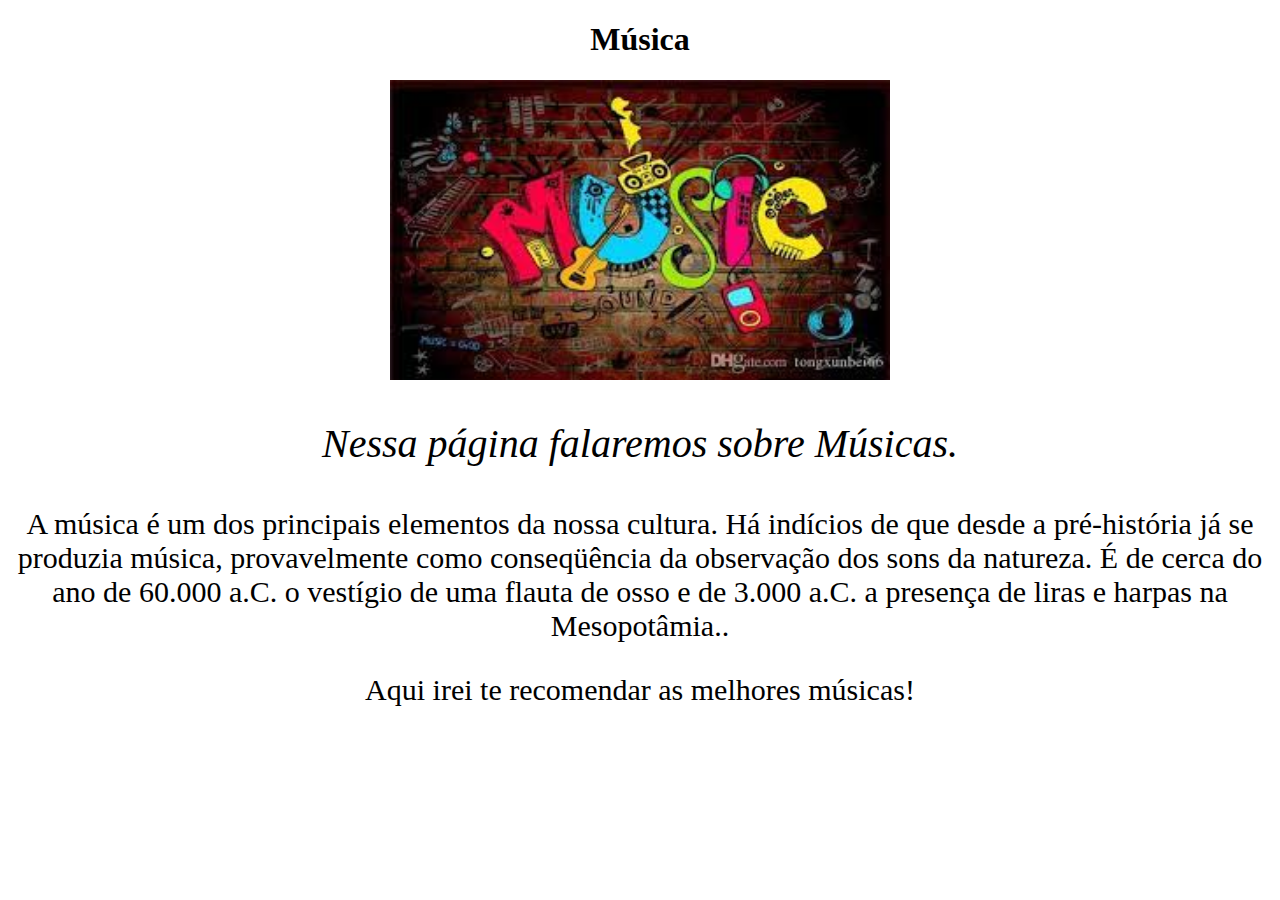
==== index.html @ ea877ac0 "Add files via upload" ====
<!DOCTYPE html>
<html lang="pt-br">
     <head>
          <meta charset="utf-8">
          <title>Música</title>
          <link rel="stylesheet" type="text/css" href="style.css">
     </head>
     <body>
          <h1 style="text-align:  center" > Música </h1>
          <div class="imagem">
          <img src="images musica.jfif">
          </div>
          
          
          <p style="font-size: 40px; text-align:  center"> <em>Nessa página falaremos sobre Músicas.</em> </P>

          <p style="font-size: 30px; text-align:  center"> A música é um dos principais elementos da nossa cultura. Há indícios de que desde a pré-história
               já se produzia música, provavelmente como conseqüência da observação dos sons da natureza. É de cerca do ano de 60.000 a.C. o vestígio de uma
               flauta de osso e de 3.000 a.C. a presença de liras e harpas na Mesopotâmia..</P>

          <p style="font-size:30px; text-align:center"> Aqui irei te recomendar as melhores músicas! </p>

    
     </body>
     

     
<html>
---- style.css ----
.imagem {
  width: 500px;
  height: 300px;
  margin: auto;
}

.imagem img {
  width: 500px;
  height: 300px;
}
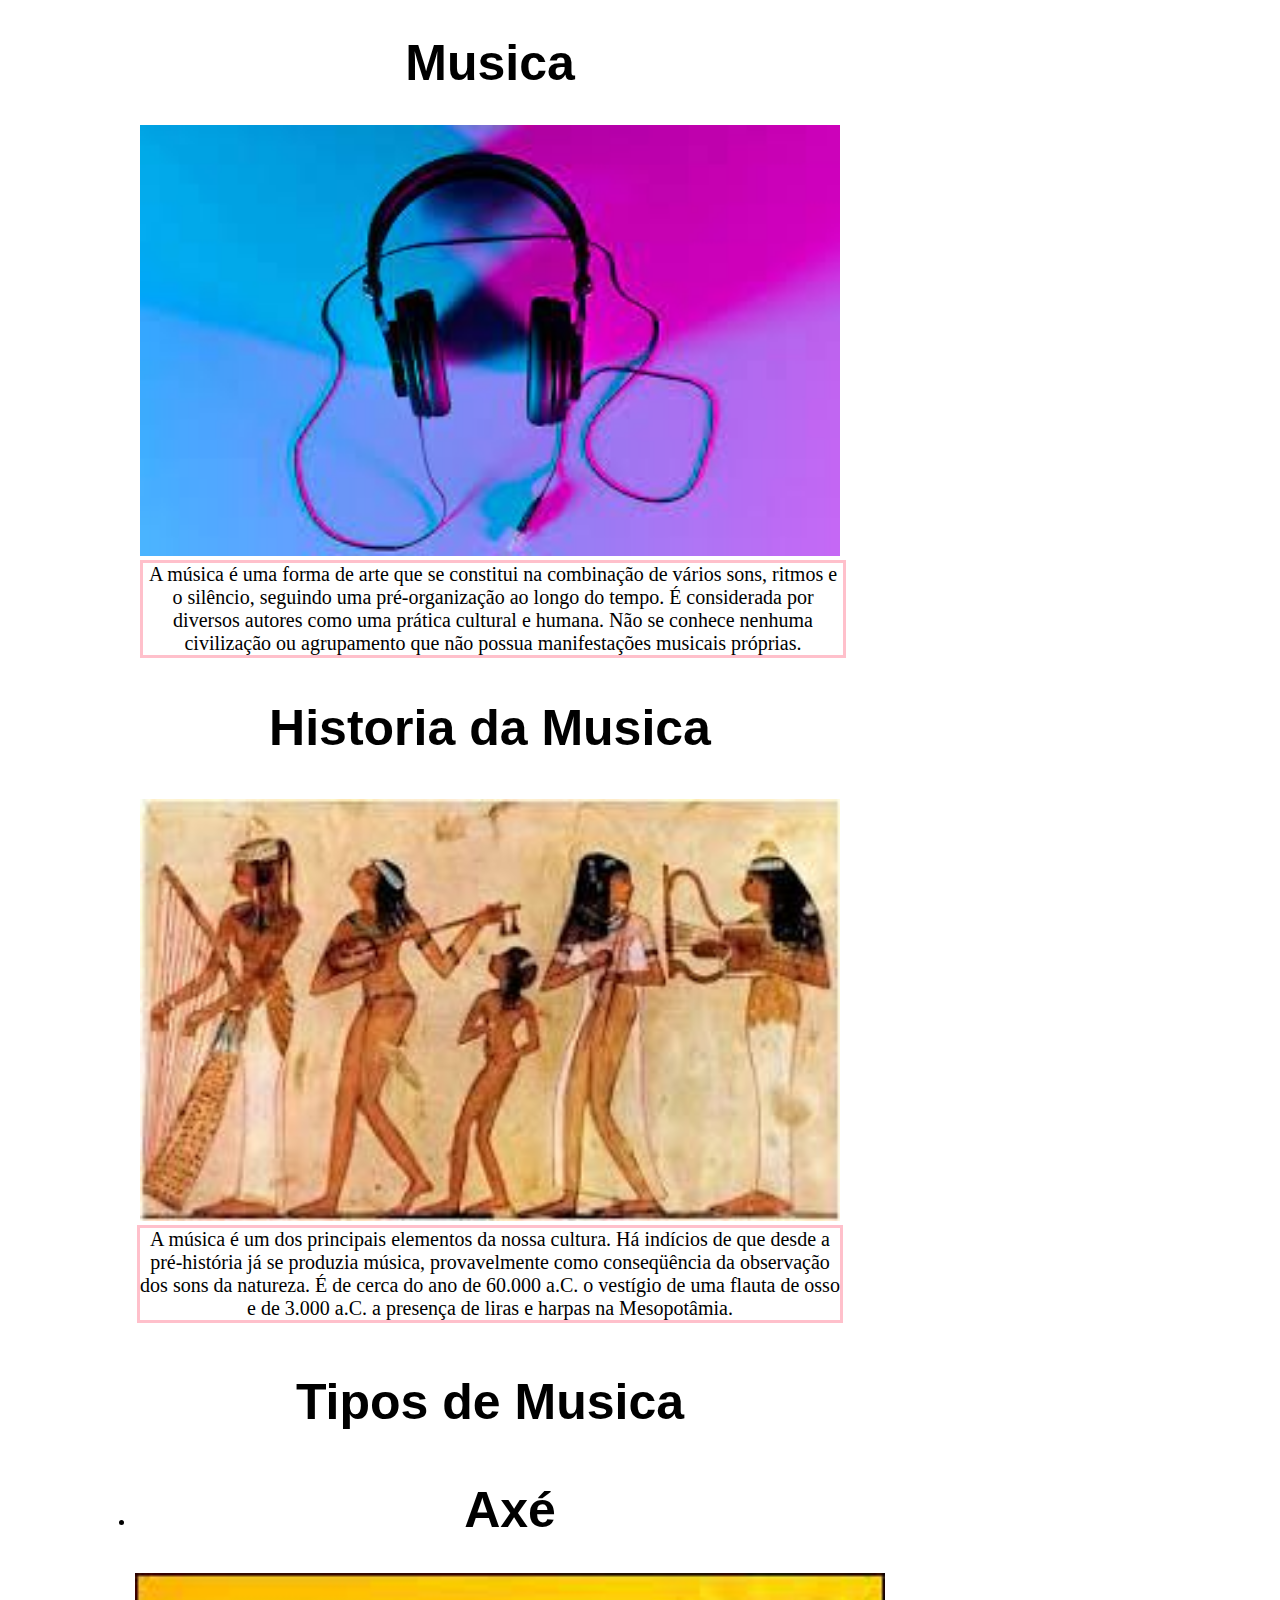
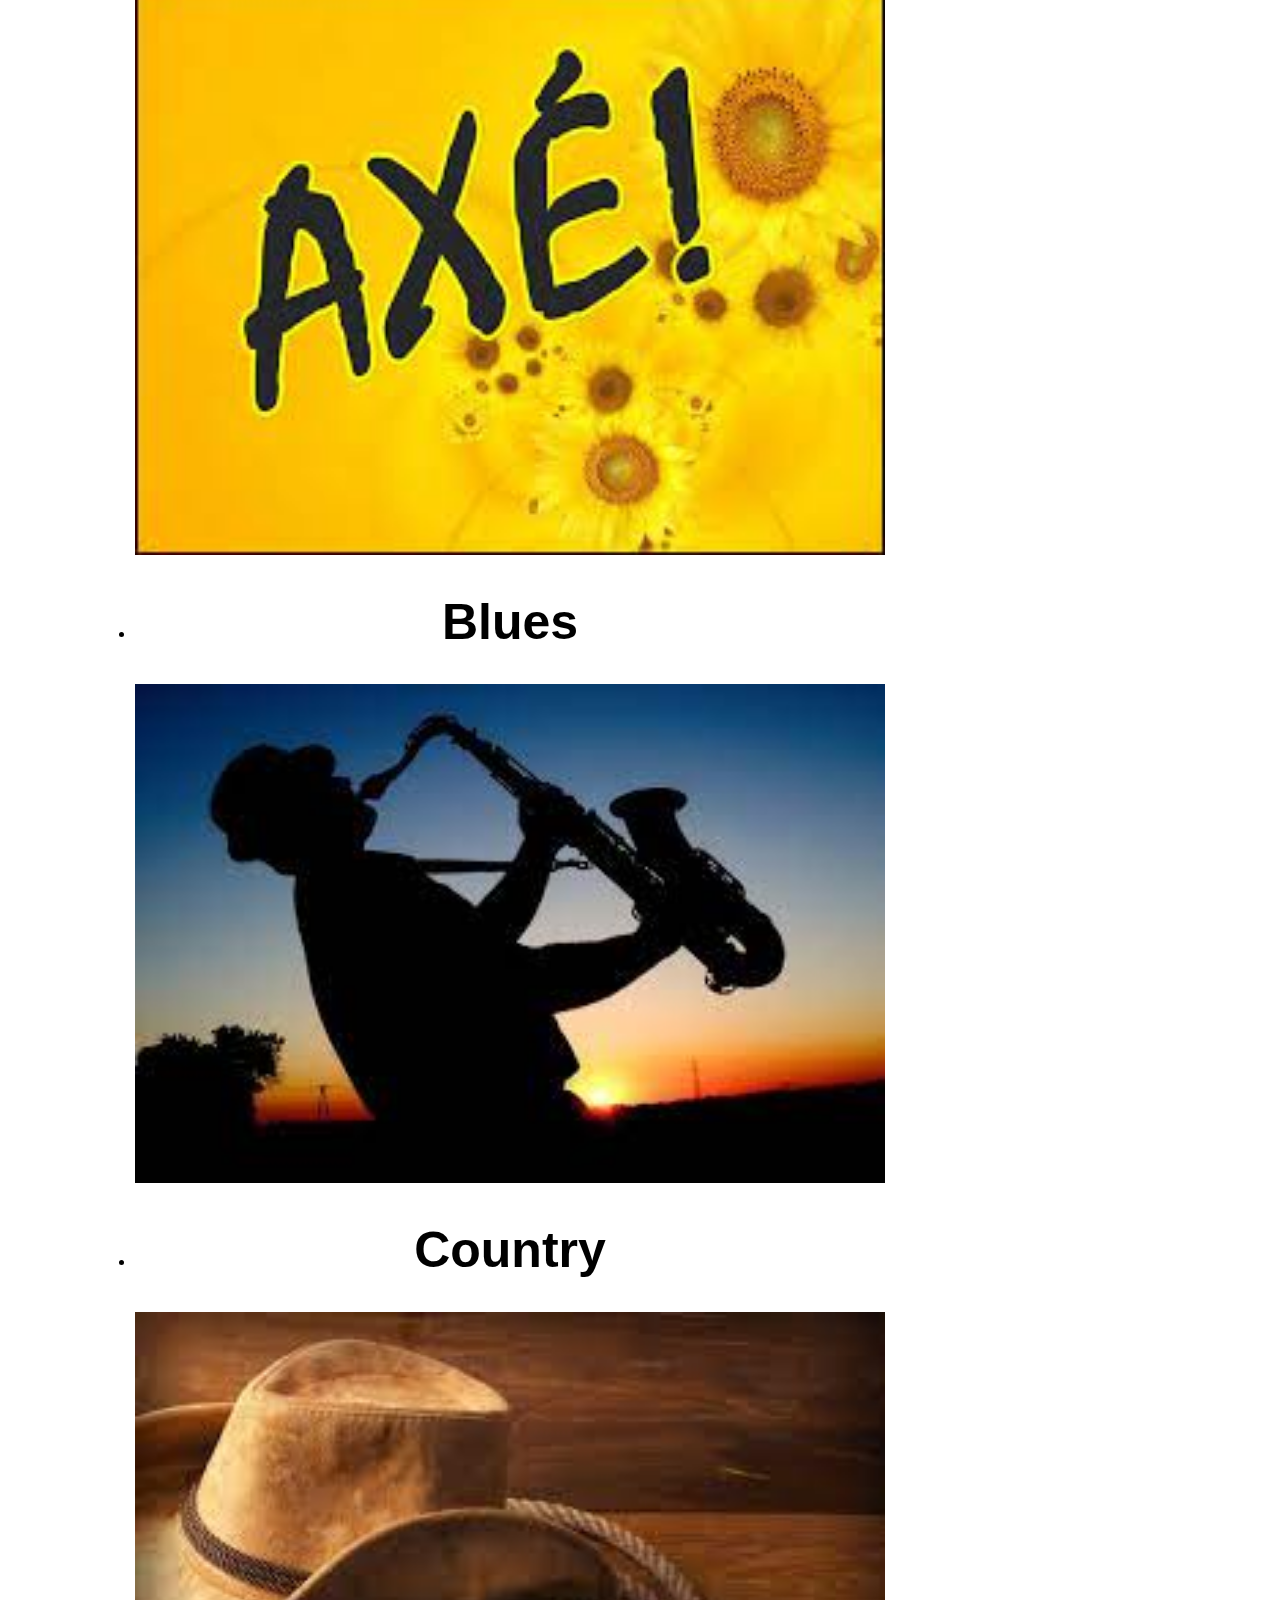
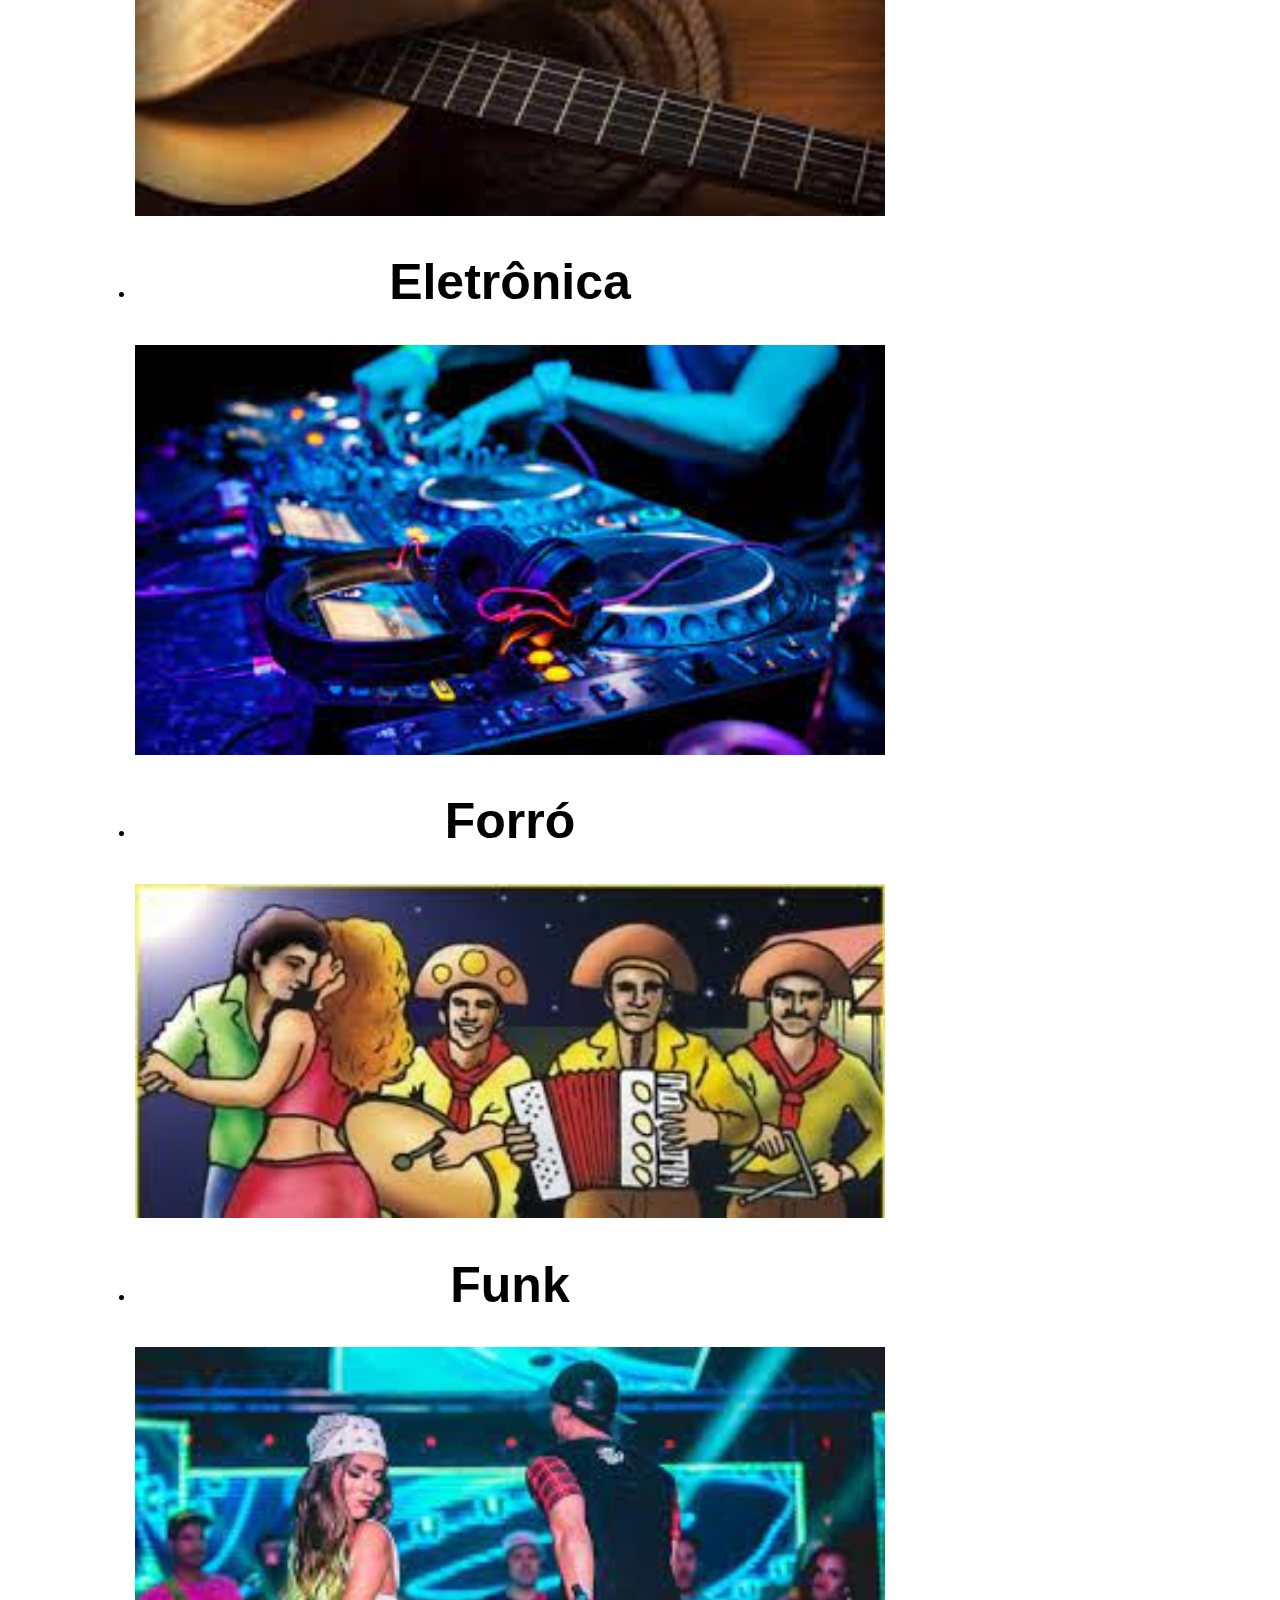
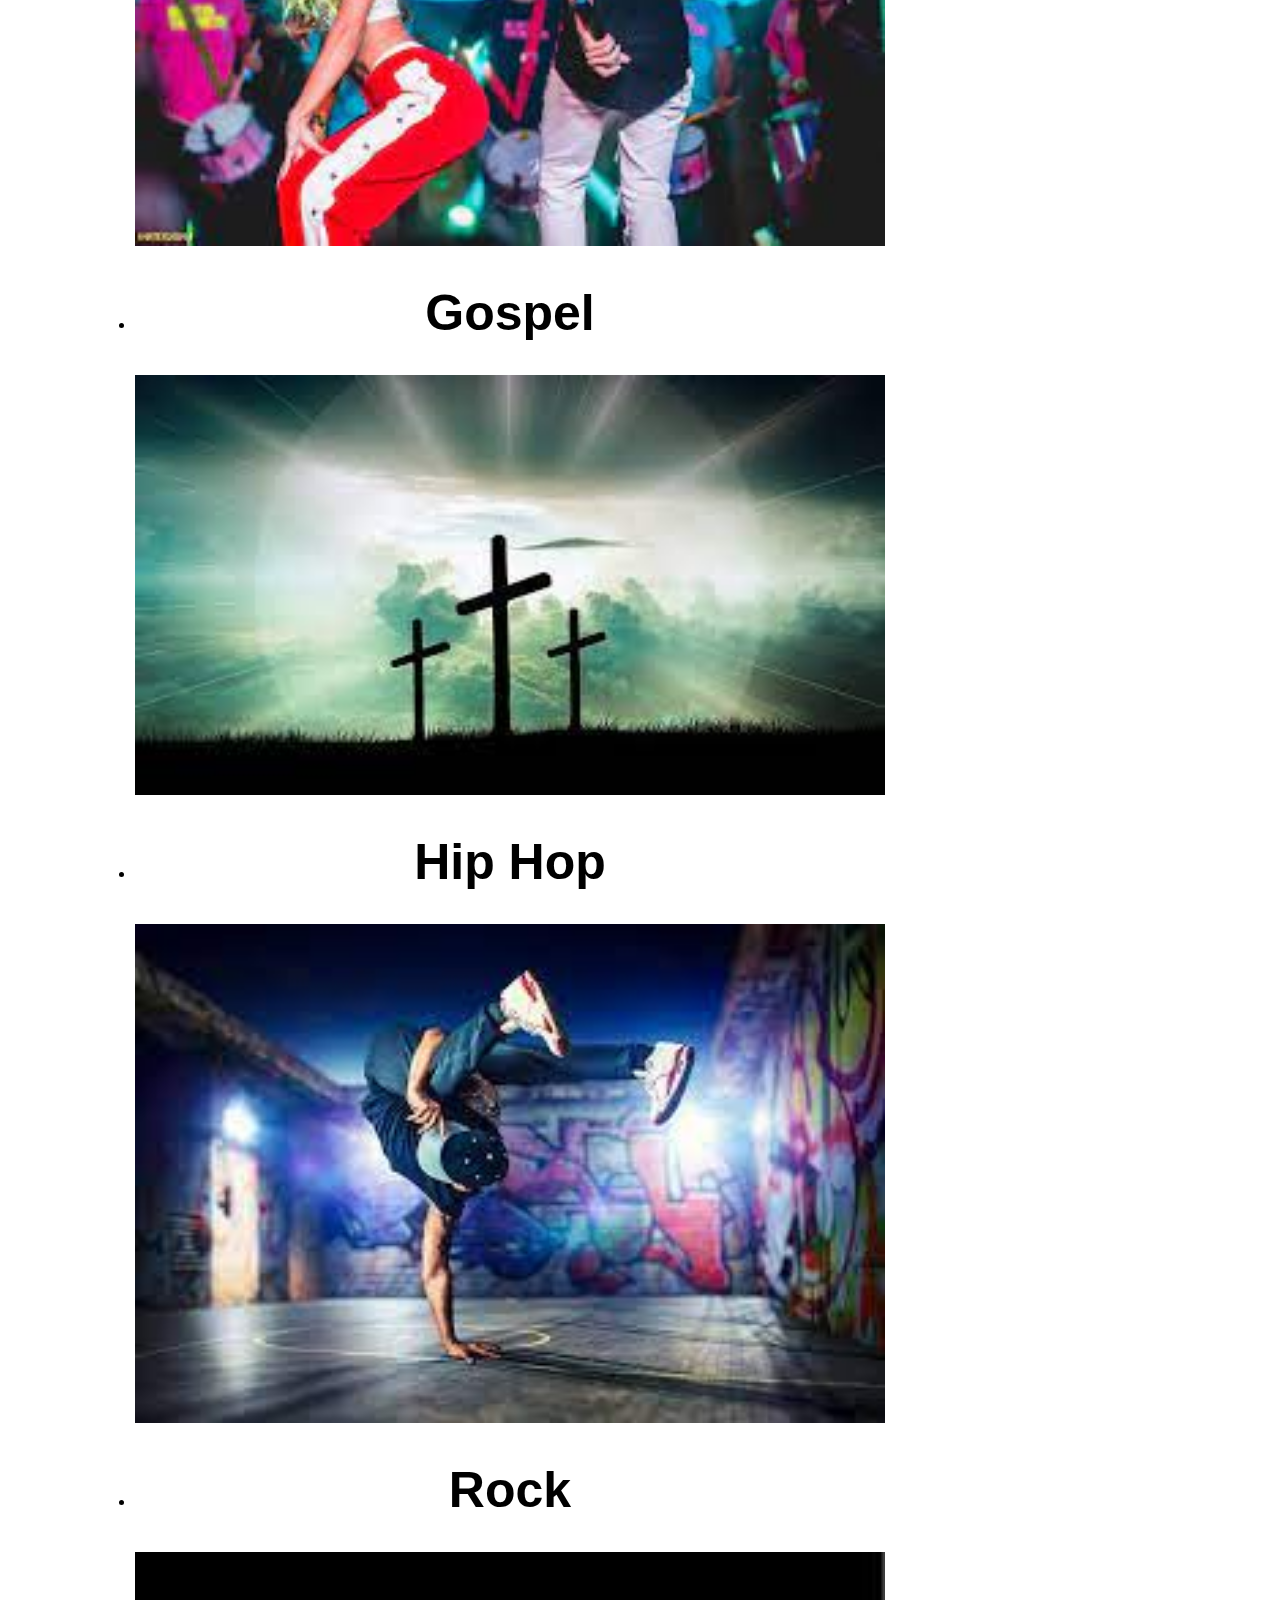
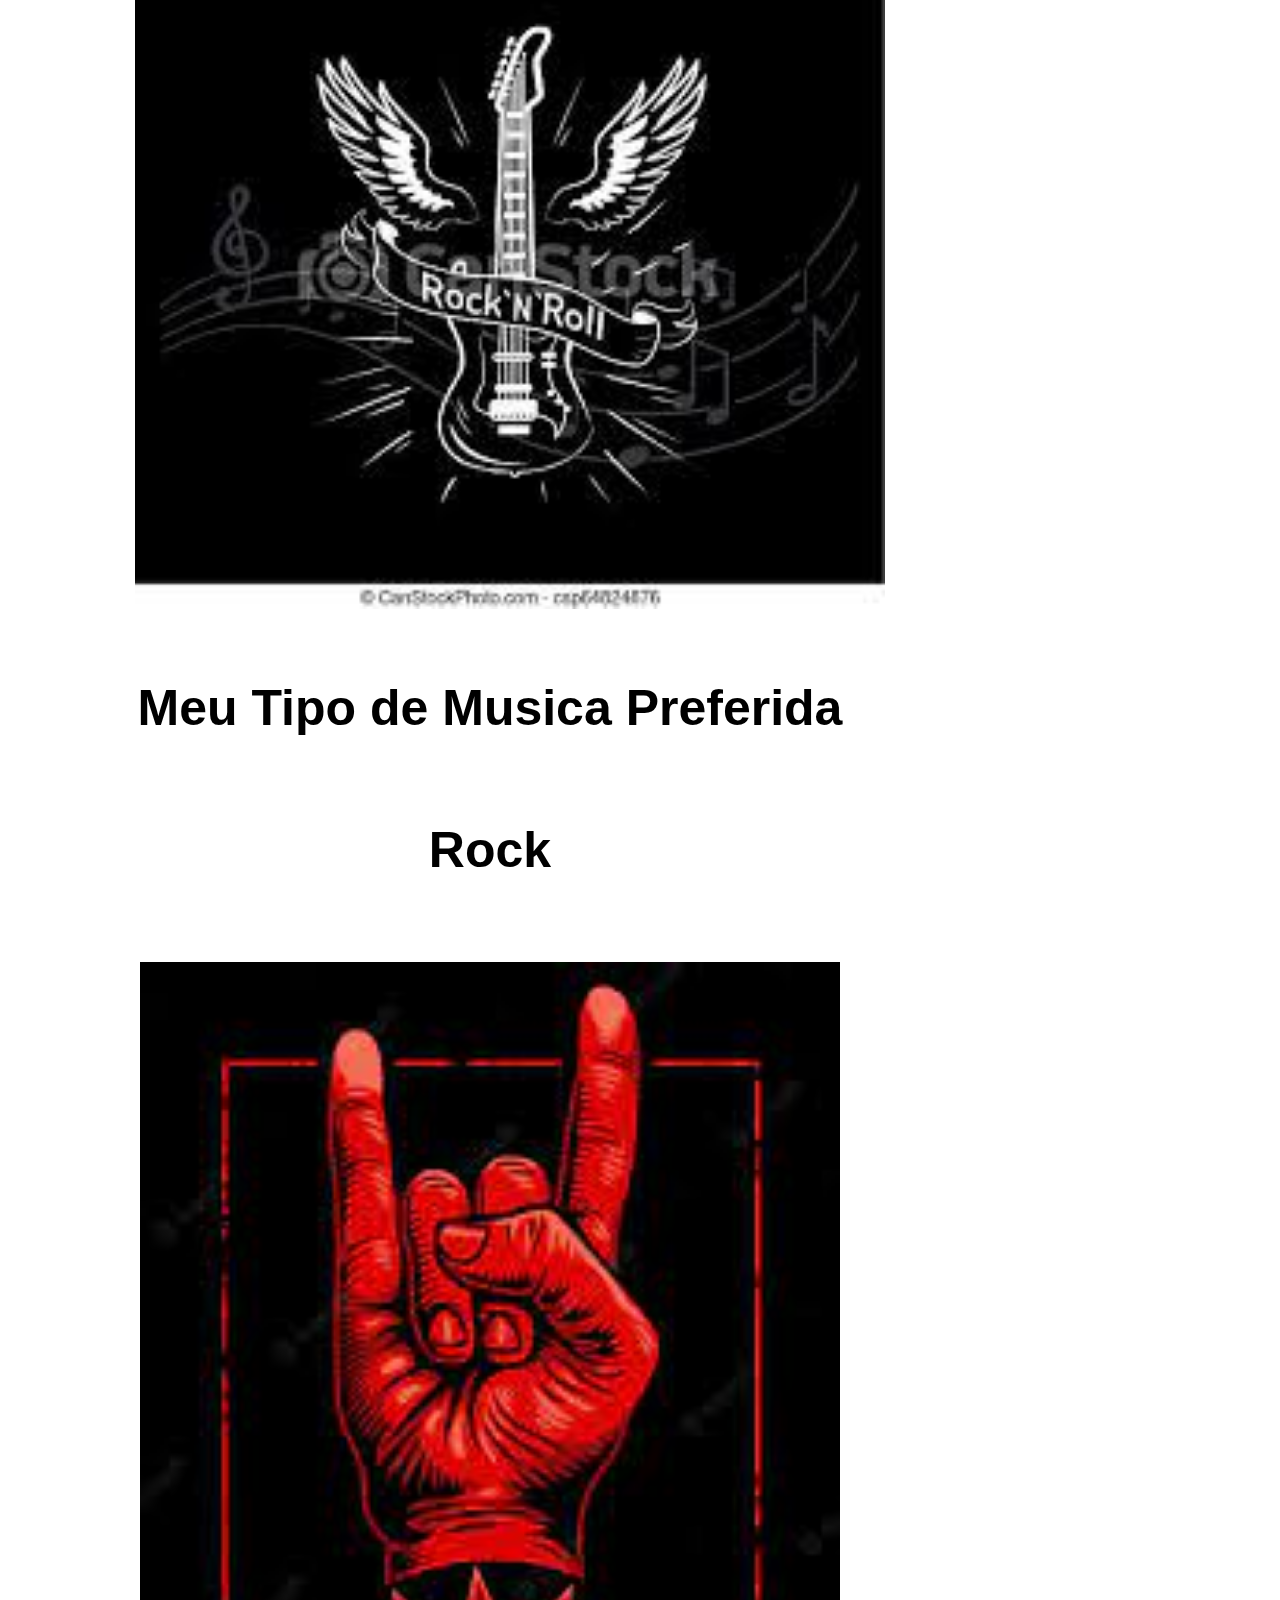
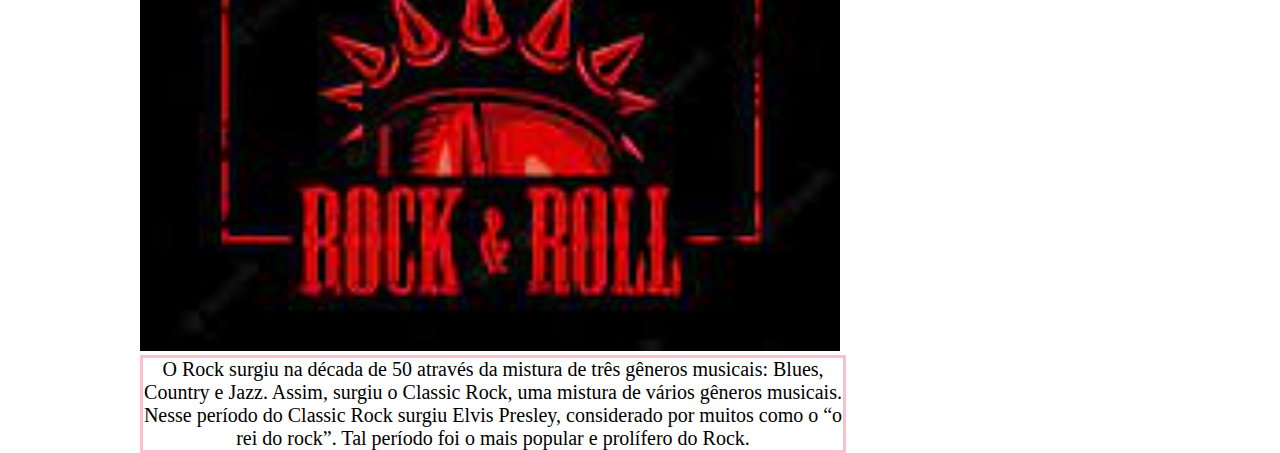
==== commit 05f7bde5: "Add files via upload" ====
--- a/index.html
+++ b/index.html
@@ -1,28 +1,65 @@
 <!DOCTYPE html>
 <html lang="pt-br">
-     <head>
-          <meta charset="utf-8">
-          <title>Música</title>
-          <link rel="stylesheet" type="text/css" href="style.css">
-     </head>
-     <body>
-          <h1 style="text-align:  center" > Música </h1>
-          <div class="imagem">
-          <img src="images musica.jfif">
-          </div>
-          
-          
-          <p style="font-size: 40px; text-align:  center"> <em>Nessa página falaremos sobre Músicas.</em> </P>
-
-          <p style="font-size: 30px; text-align:  center"> A música é um dos principais elementos da nossa cultura. Há indícios de que desde a pré-história
-               já se produzia música, provavelmente como conseqüência da observação dos sons da natureza. É de cerca do ano de 60.000 a.C. o vestígio de uma
-               flauta de osso e de 3.000 a.C. a presença de liras e harpas na Mesopotâmia..</P>
-
-          <p style="font-size:30px; text-align:center"> Aqui irei te recomendar as melhores músicas! </p>
-
-    
-     </body>
-     
-
-     
-<html>
+<head>
+    <meta charset="UTF-8">
+    <link rel="stylesheet" href="style.css">
+    <title>Musica</title>
+</head>
+<body>
+    <h1>Musica</h1>
+    <div class="imagem">
+    <img class="inicio" src="download.jpeg">
+    <p>A música é uma forma de arte que se constitui na combinação de vários sons, ritmos e o silêncio, seguindo uma pré-organização ao longo do tempo. É considerada por diversos autores como uma prática cultural e humana. Não se conhece nenhuma civilização ou agrupamento que não possua manifestações musicais próprias.</p>
+    </div>     
+    <h2>Historia da Musica</h2>
+    <div class="imagem">
+    <img class="inicio" src="historia.jpeg" alt="">
+    </div>
+    <p>A música é um dos principais elementos da nossa cultura. Há indícios de que desde a pré-história já se produzia música, provavelmente como conseqüência da observação dos sons da natureza. É de cerca do ano de 60.000 a.C. o vestígio de uma flauta de osso e de 3.000 a.C. a presença de liras e harpas na Mesopotâmia.</p>
+    <h3>Tipos de Musica</h3>
+        <ul class="menu">
+            <li>
+                <h1>Axé</h1>
+                <img src="axé.jpeg" alt="">
+            </li>
+            <li>
+                <h1>Blues</h1>
+                <img src="blues.jpeg" alt="">
+            </li>
+            <li>
+                <h1>Country</h1>
+                <img src="country.jpeg" alt="">
+            </li>
+            <li>
+                <h1>Eletrônica</h1>
+                <img src="eletronica.jpeg" alt="">
+            </li>
+            <li>
+                <h1>Forró</h1>
+                <img src="forró.jpeg" alt="">
+            </li>
+            <li>
+                <h1>Funk</h1>
+                <img src="funk.jpeg" alt="">
+            </li>
+            <li>
+                <h1>Gospel</h1>
+                <img src="gospel.jpeg" alt="">
+            </li>
+            <li>
+                <h1>Hip Hop</h1>
+                <img src="hiphop.jpeg" alt="">
+            </li>
+            <li>
+                <h1>Rock</h1>
+                <img src="rock3.jpeg" alt="">
+            </li>
+        </ul>
+    <h4>Meu Tipo de Musica Preferida</h4>
+    <h5>Rock</h5>
+    <div class="fim">
+    <img src="rock.jpeg" alt="">
+    <p>O Rock surgiu na década de 50 através da mistura de três gêneros musicais: Blues, Country e Jazz. Assim, surgiu o Classic Rock, uma mistura de vários gêneros musicais. Nesse período do Classic Rock surgiu Elvis Presley, considerado por muitos como o “o rei do rock”. Tal período foi o mais popular e prolífero do Rock.</p>
+    </div>
+</body>
+</html>--- a/style.css
+++ b/style.css
@@ -1,10 +1,81 @@
-.imagem {
-  width: 500px;
-  height: 300px;
-  margin: auto;
+html {
+    width: 980px;
 }
 
-.imagem img {
-  width: 500px;
-  height: 300px;
+body {
+    width: 800px;
+    margin: auto;
 }
+
+
+h1 {
+    text-align: center;
+    font-size: 50px;
+    font-family: Arial, Helvetica, sans-serif;
+}
+
+.imagem {
+    width: 700px;
+    margin: auto;
+}
+
+.inicio {
+    width: 700px;
+}
+
+p {
+    width: 700px;
+    margin: auto;
+    font-size: 20px;
+    text-align: center;
+    border: 3px solid pink;
+}
+
+h2 {
+    text-align: center;
+    font-size: 50px;
+    font-family: Arial, Helvetica, sans-serif;
+}
+
+h3 {
+    text-align: center;
+    font-size: 50px;
+    font-family: Arial, Helvetica, sans-serif;
+}
+
+.menu {
+    width: 750px;
+    margin: auto;
+}
+
+.menu li h1 {
+    font-size: 50px;
+    
+}
+
+ul li img {
+    width: 750px;
+    margin: auto;
+}
+
+h4 {
+    text-align: center;
+    font-size: 50px;
+    font-family: Arial, Helvetica, sans-serif;
+}
+ 
+h5 {
+    text-align: center;
+    font-size: 50px;
+    font-family: Arial, Helvetica, sans-serif;
+}
+
+.fim {
+    width: 700px;
+    margin: auto;
+
+}
+
+img {
+    width: 700px ;
+}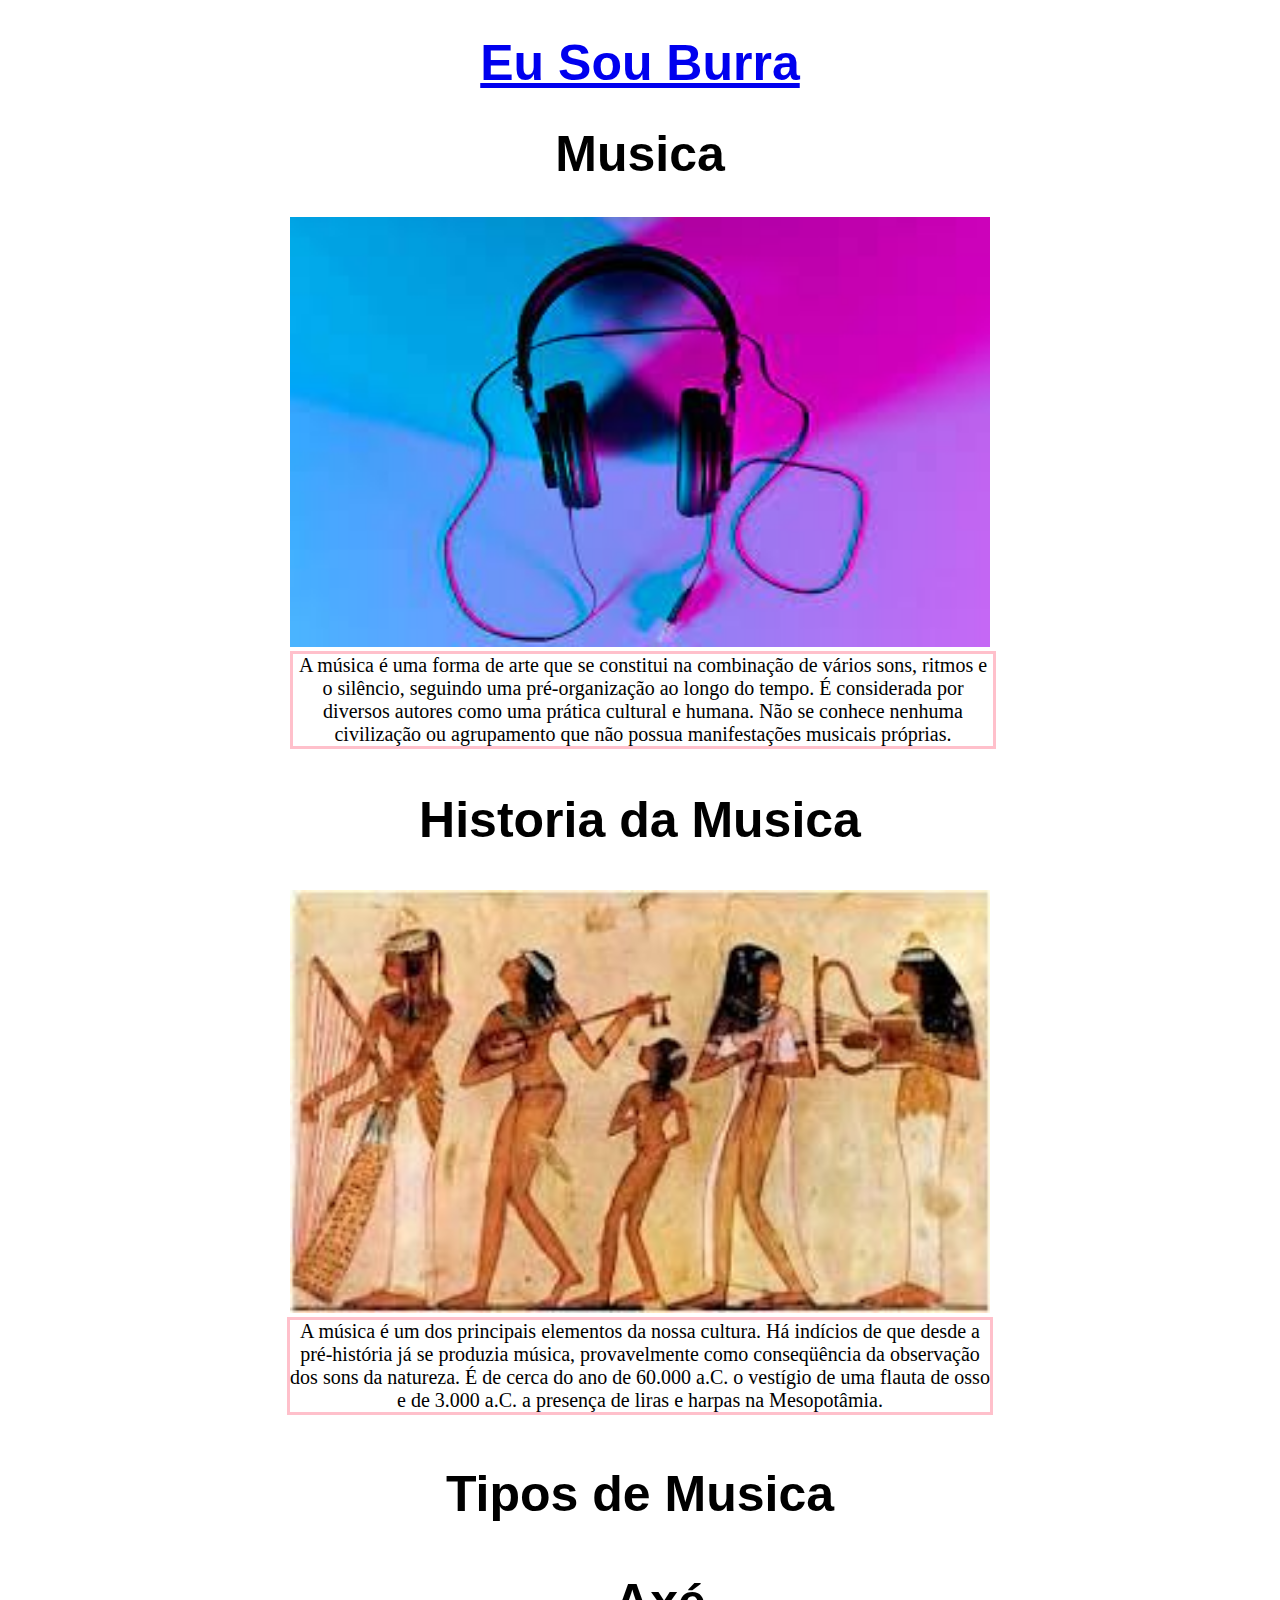
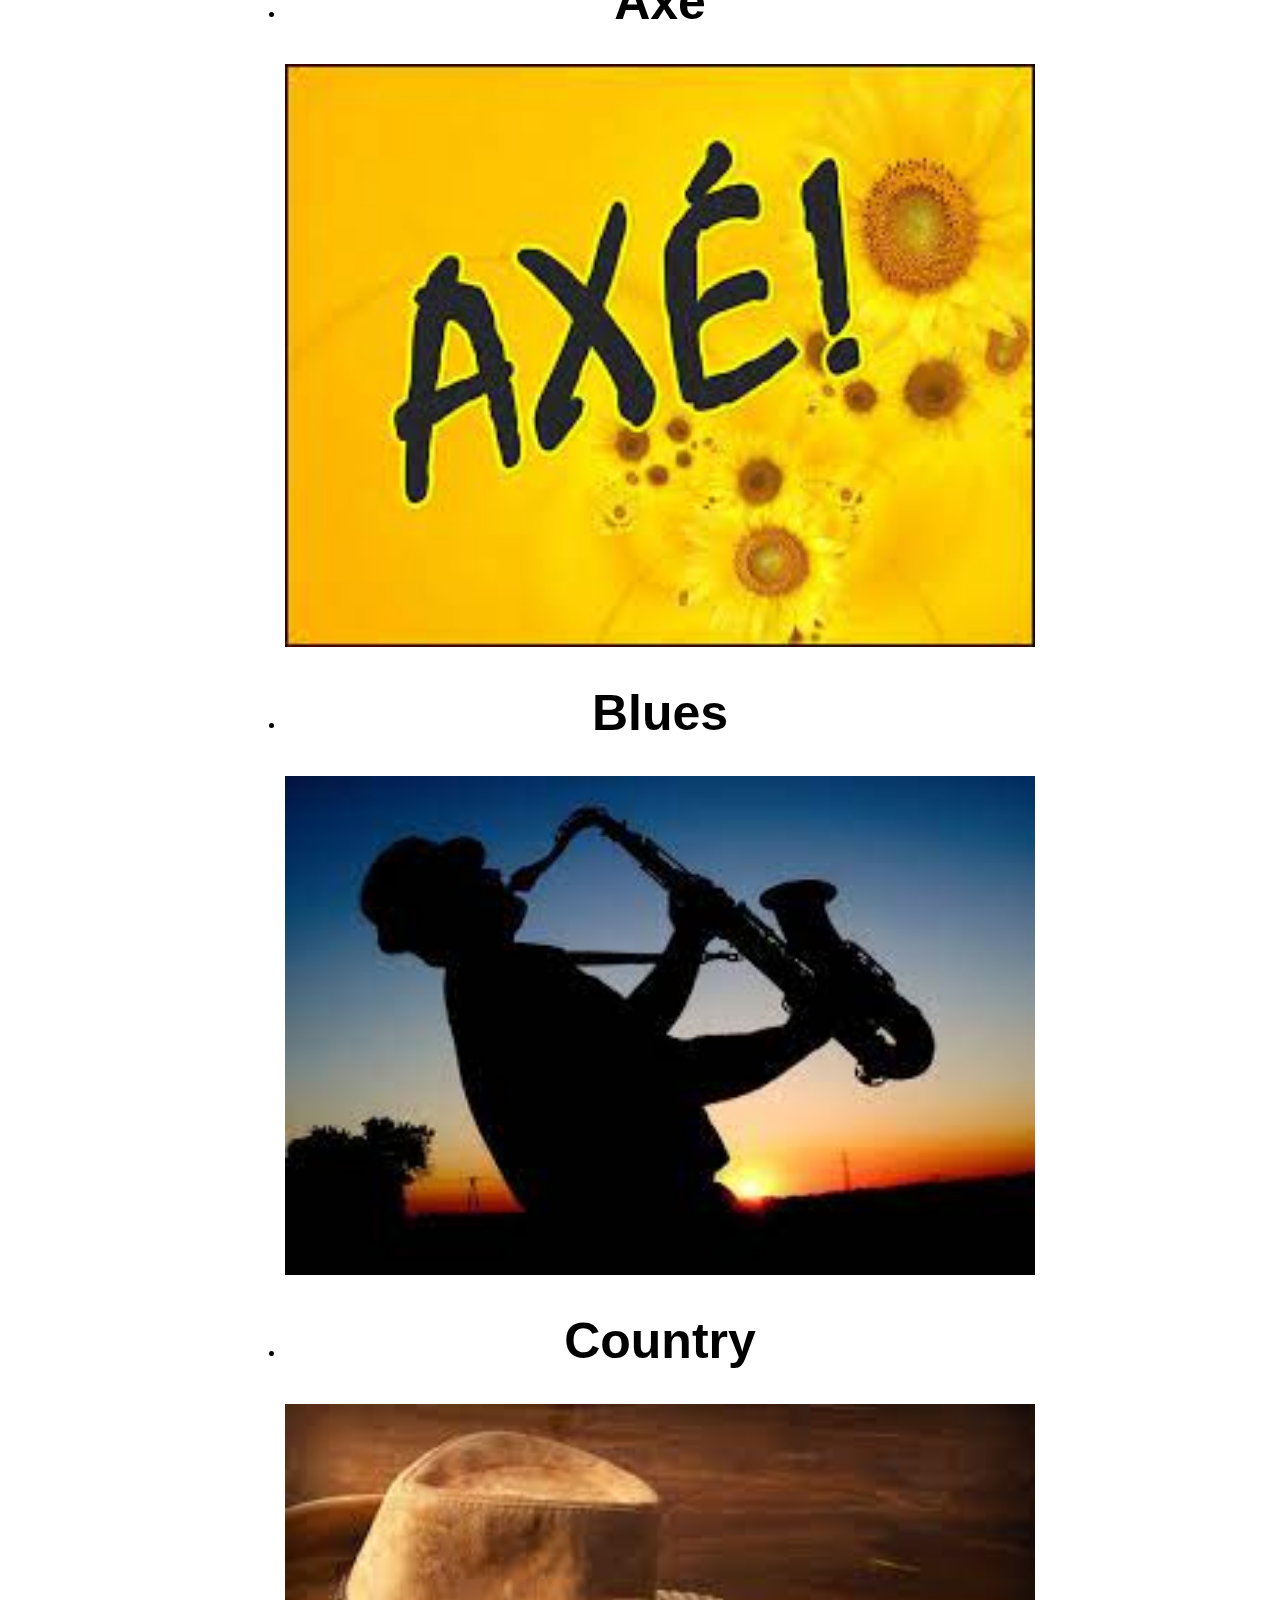
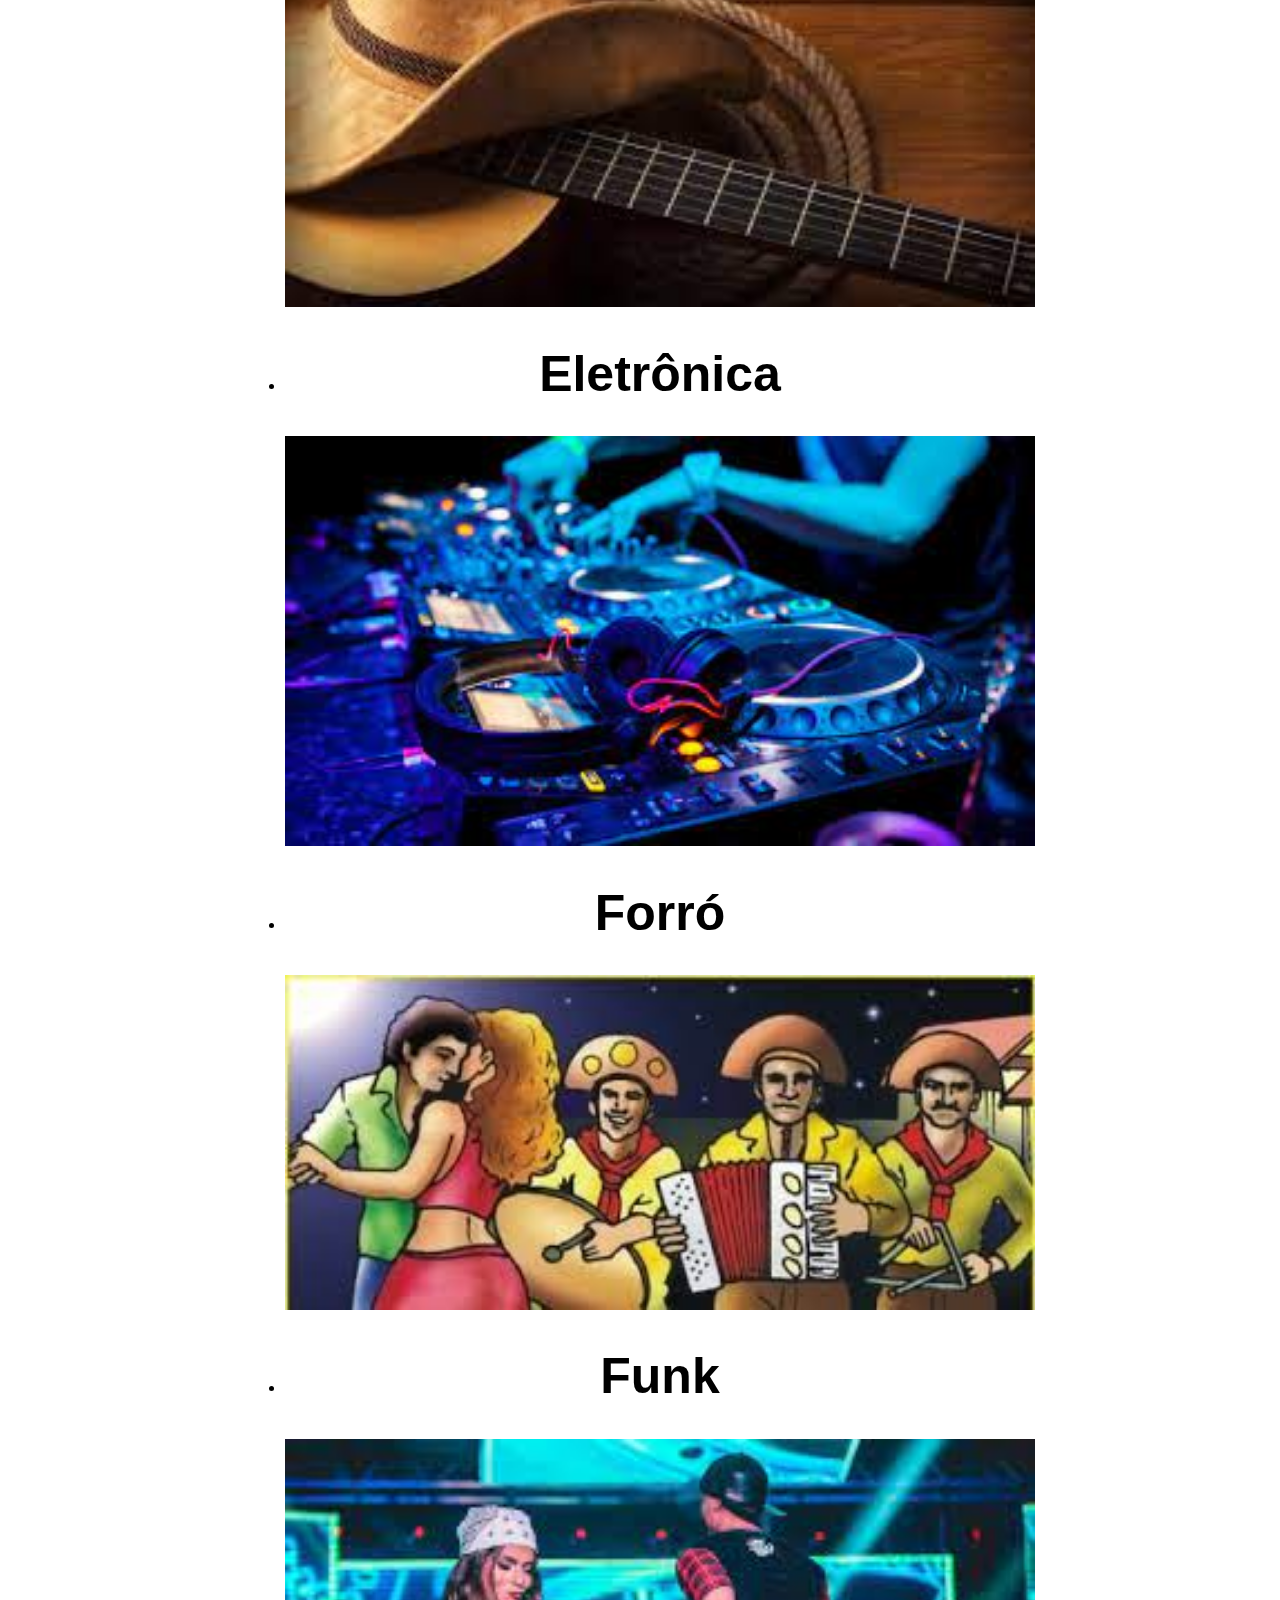
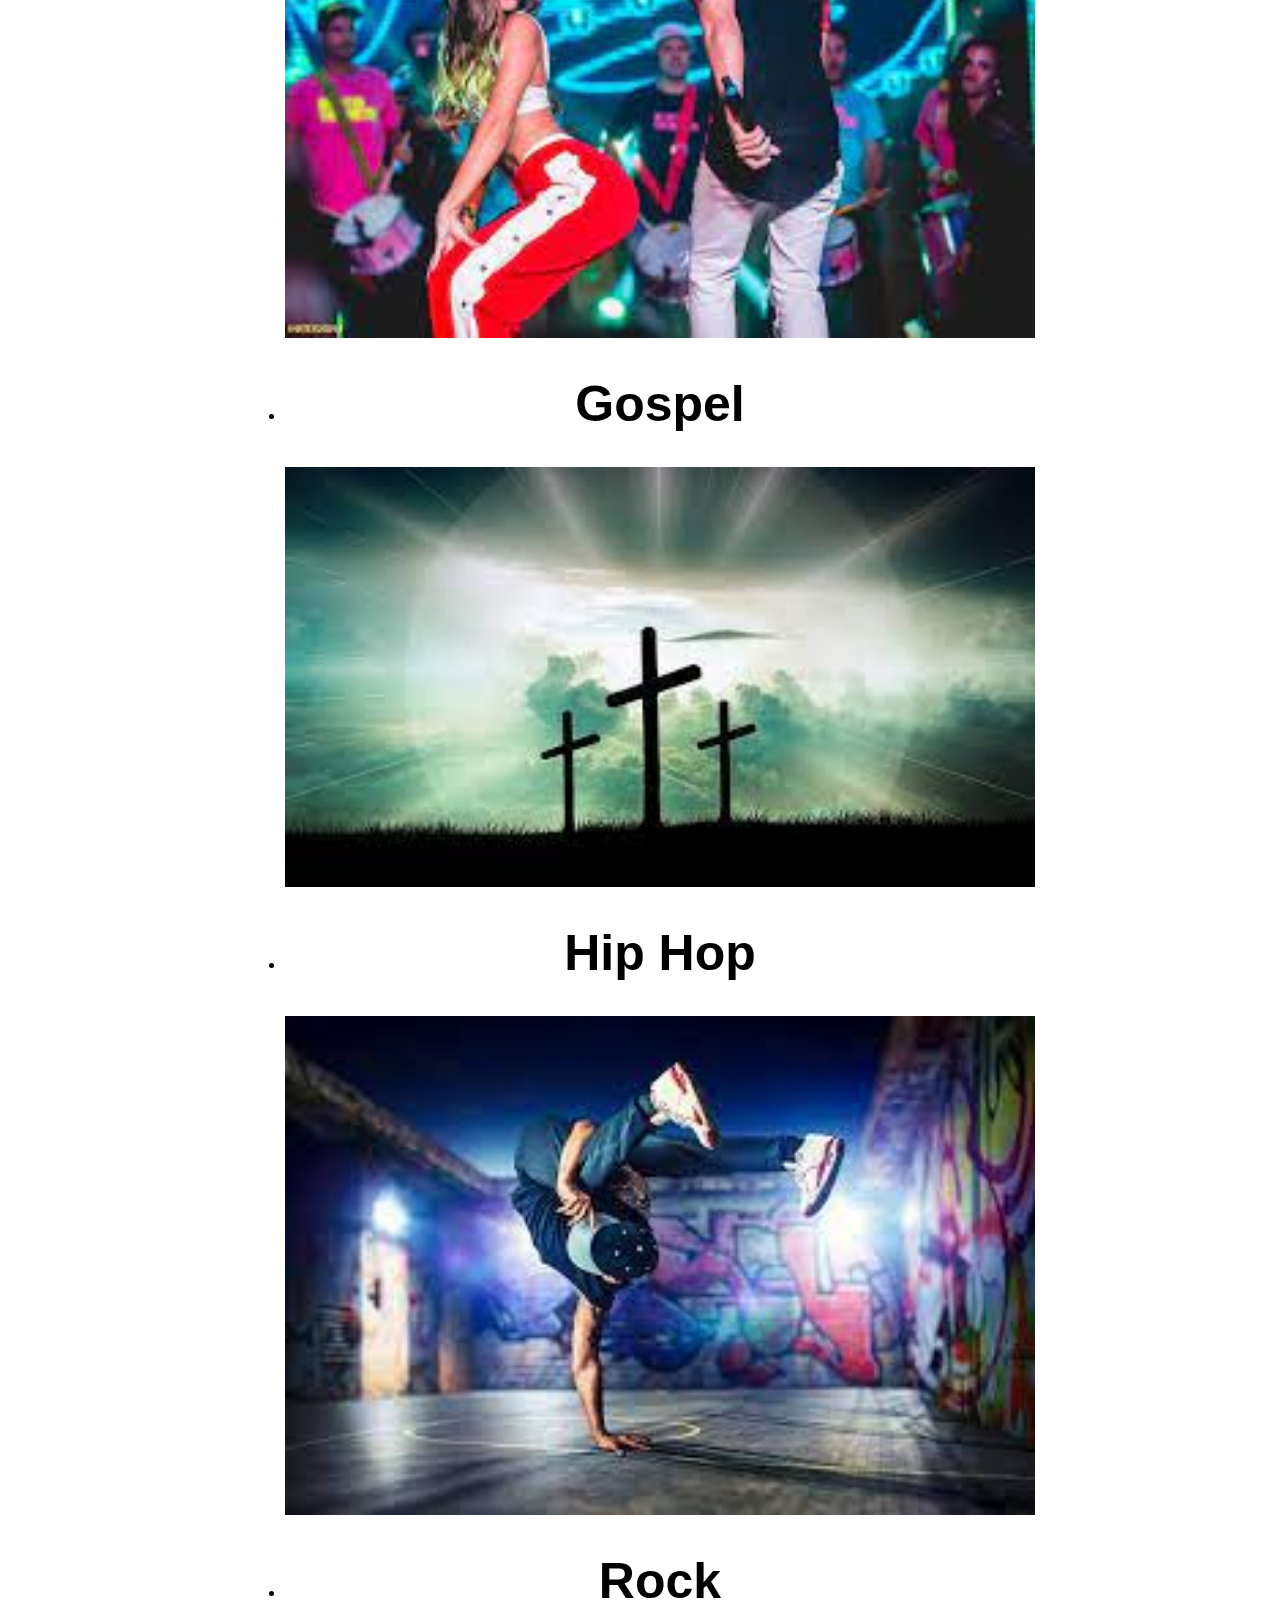
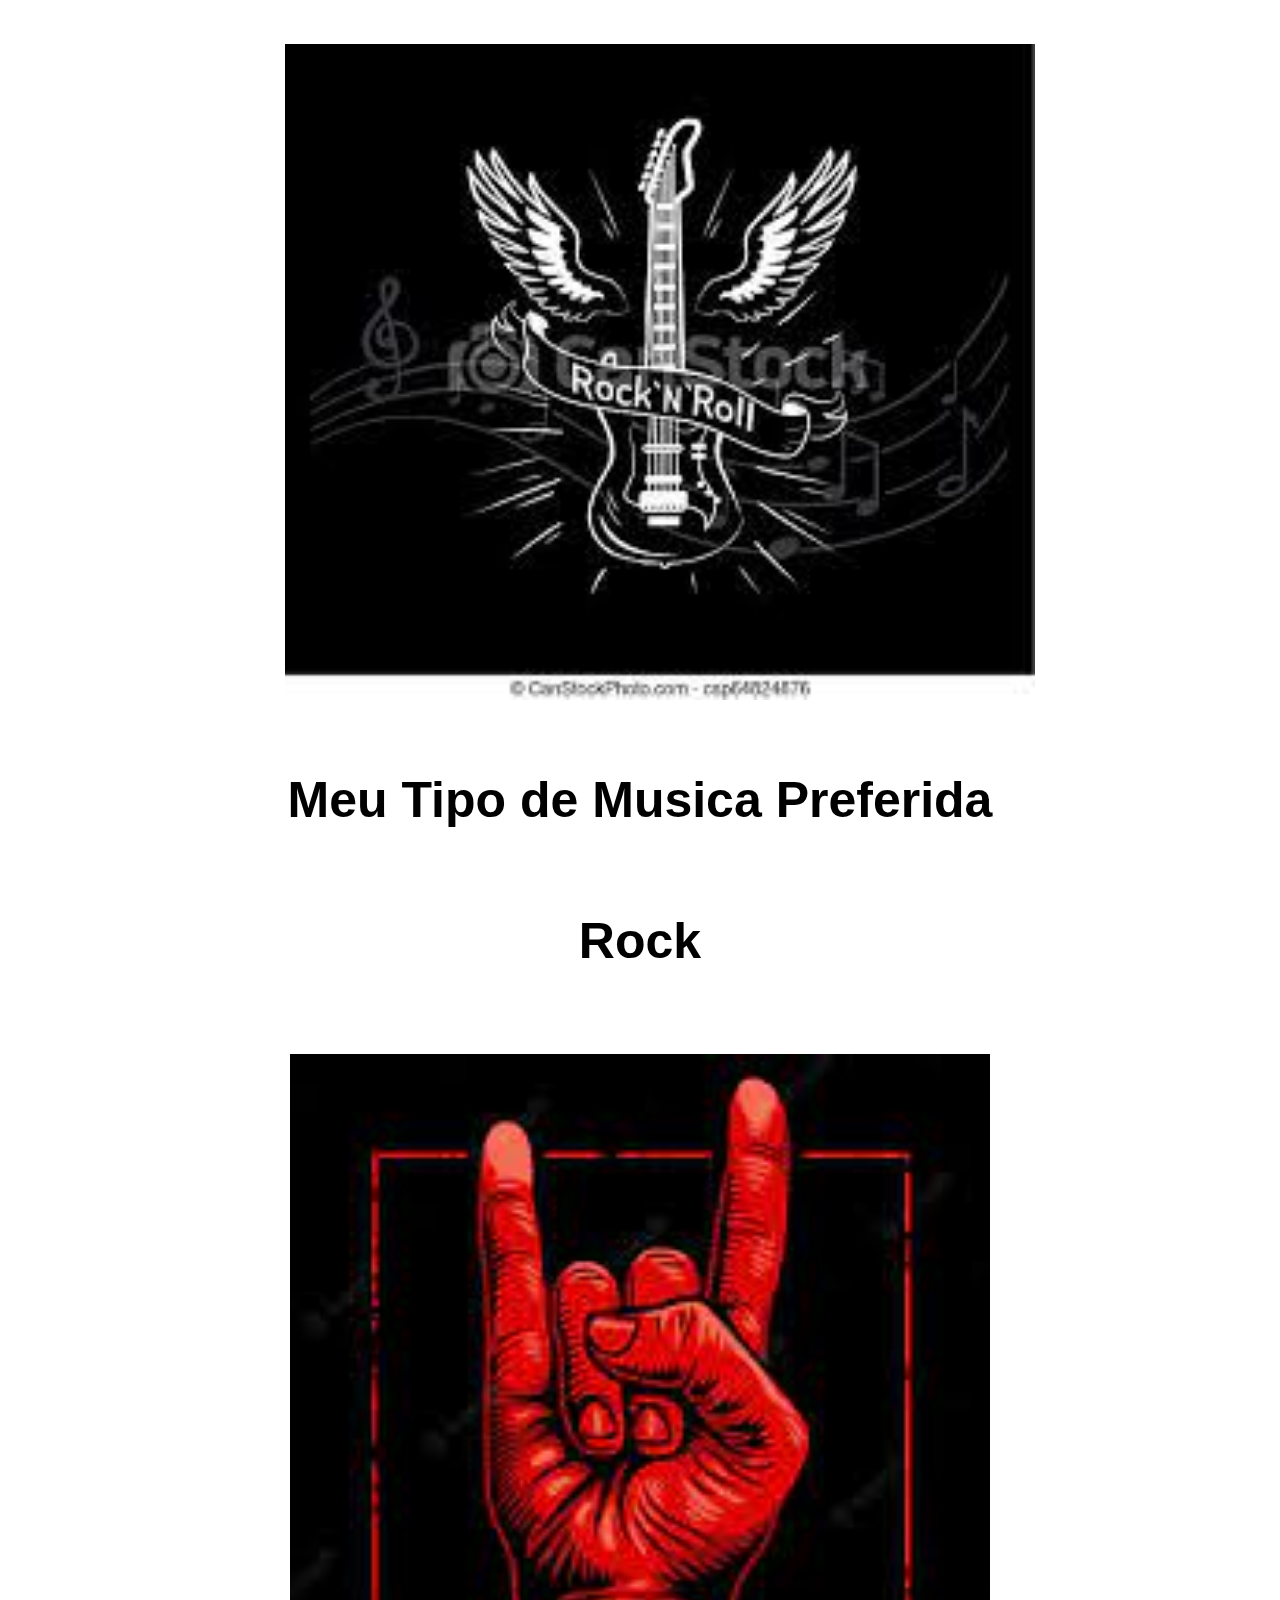
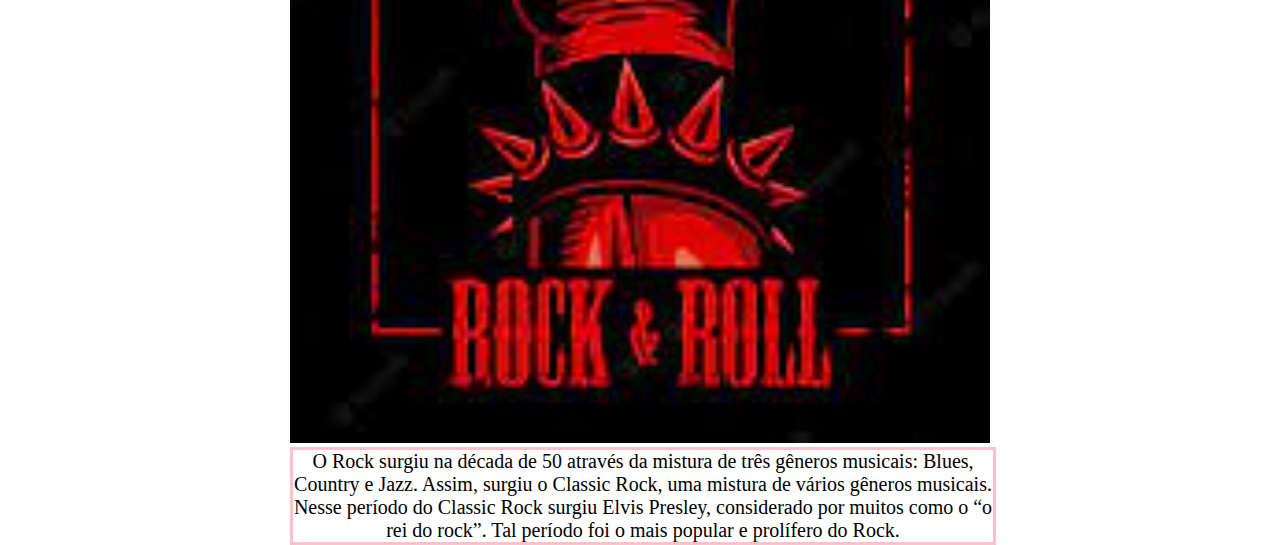
==== commit af21dba8: "Update index.html" ====
--- a/index.html
+++ b/index.html
@@ -6,6 +6,7 @@
     <title>Musica</title>
 </head>
 <body>
+    <a href="produtos.html"><h1>Eu Sou Burra</h1></a>
     <h1>Musica</h1>
     <div class="imagem">
     <img class="inicio" src="download.jpeg">
@@ -62,4 +63,4 @@
     <p>O Rock surgiu na década de 50 através da mistura de três gêneros musicais: Blues, Country e Jazz. Assim, surgiu o Classic Rock, uma mistura de vários gêneros musicais. Nesse período do Classic Rock surgiu Elvis Presley, considerado por muitos como o “o rei do rock”. Tal período foi o mais popular e prolífero do Rock.</p>
     </div>
 </body>
-</html>+</html>
--- a/style.css
+++ b/style.css
@@ -1,5 +1,6 @@
 html {
     width: 980px;
+    margin: auto;
 }
 
 body {
@@ -78,4 +79,4 @@
 
 img {
     width: 700px ;
-}+}
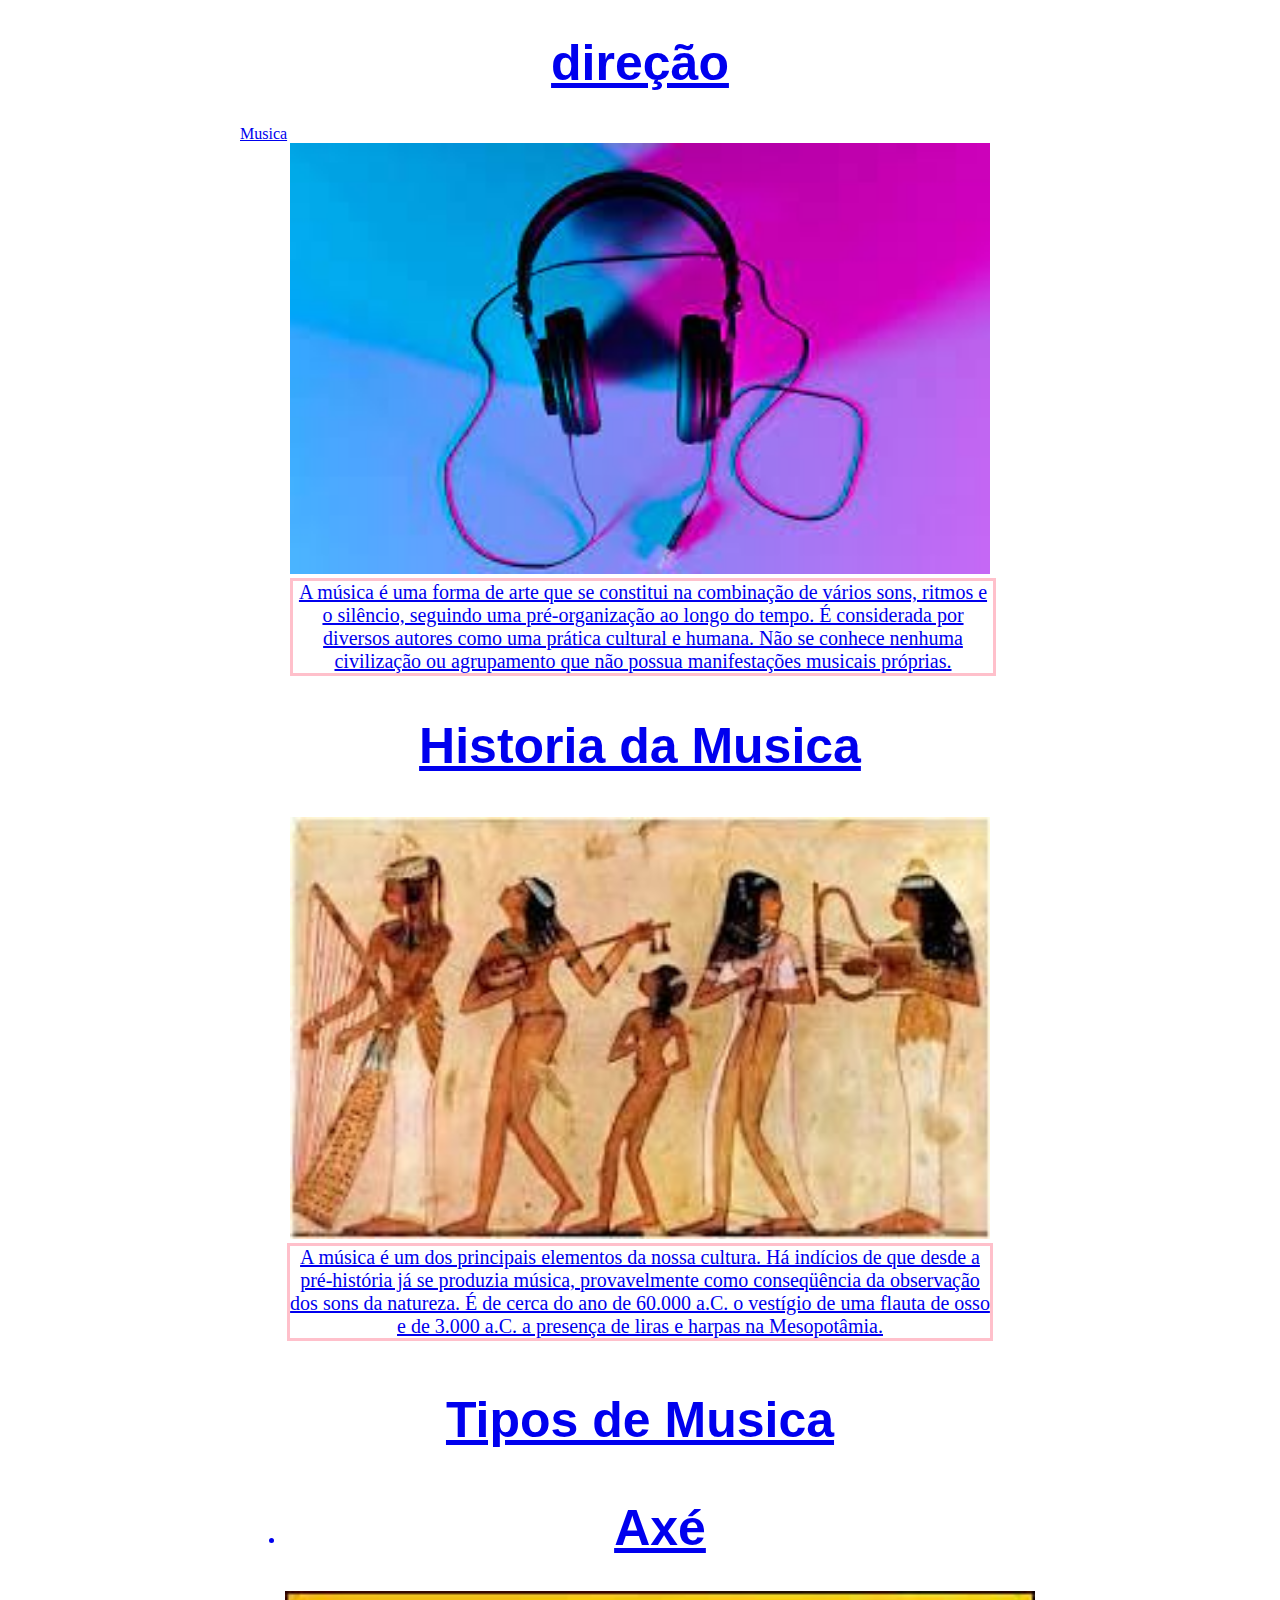
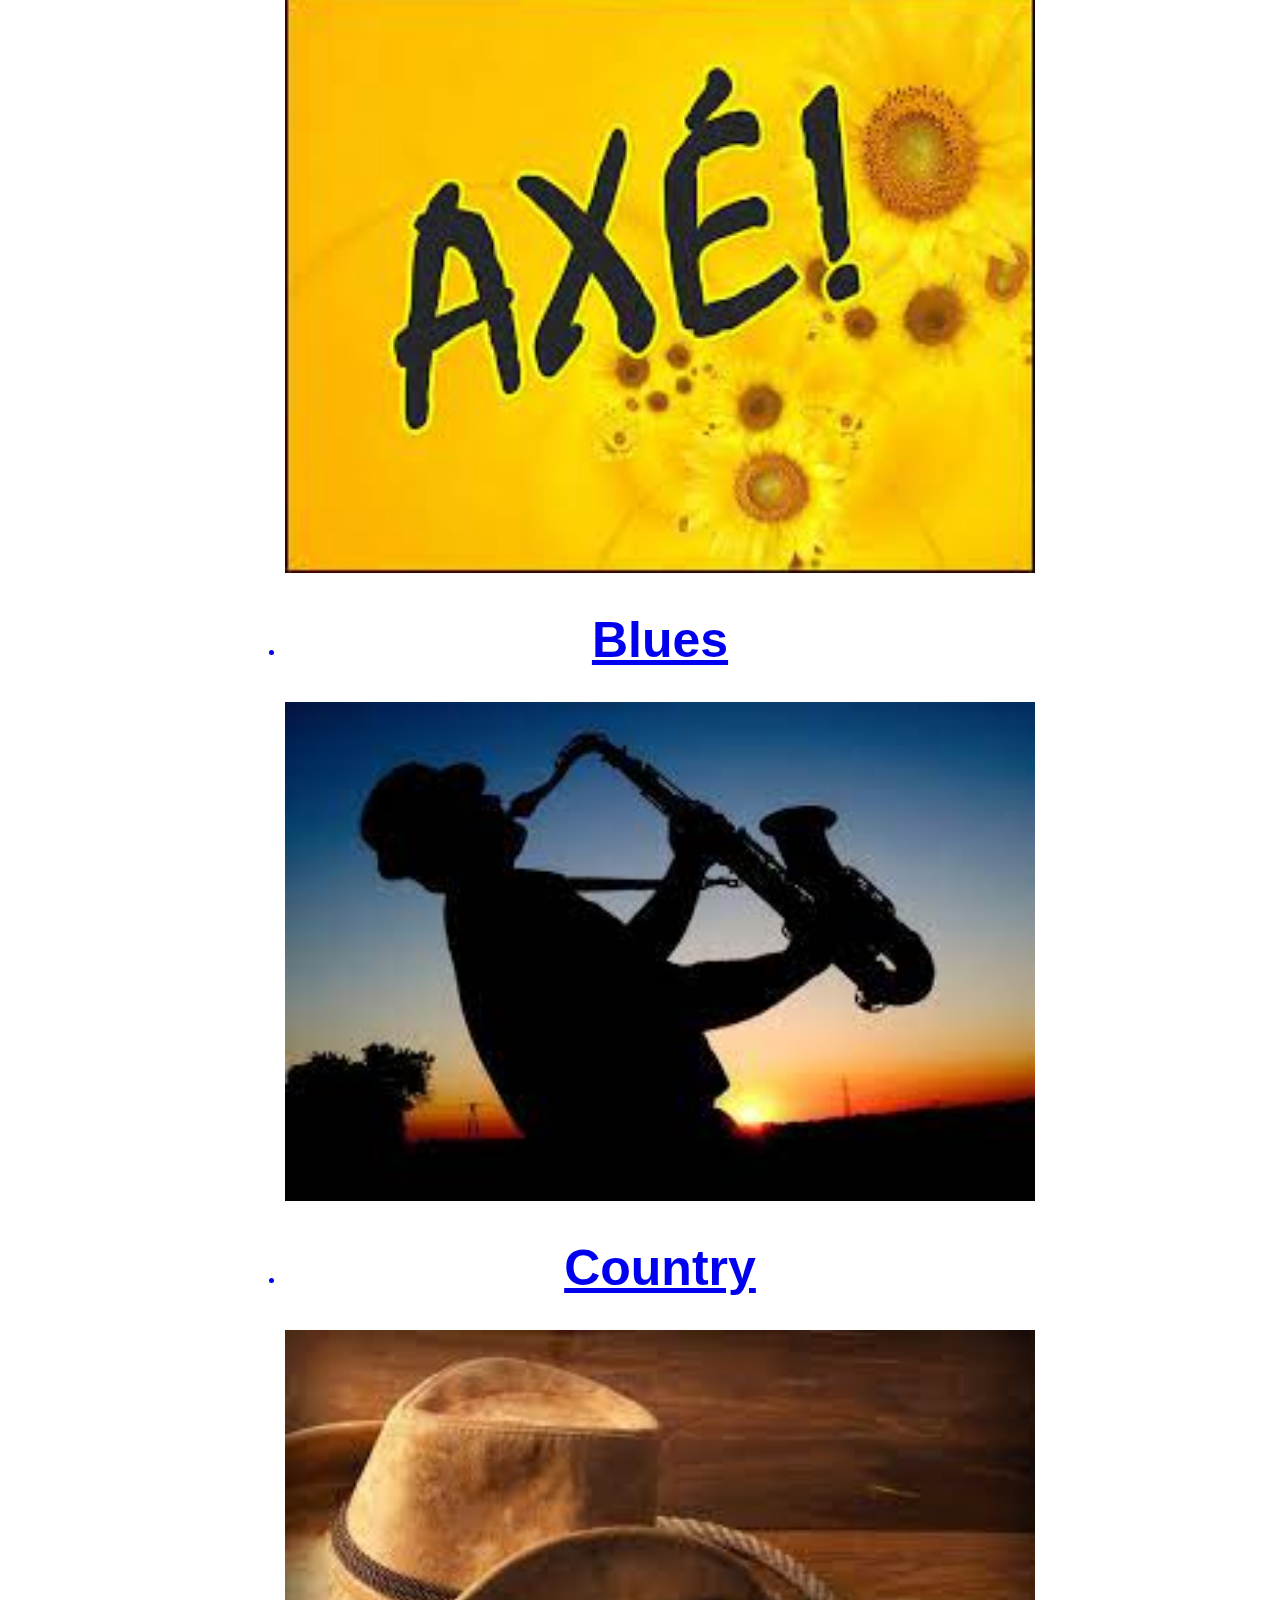
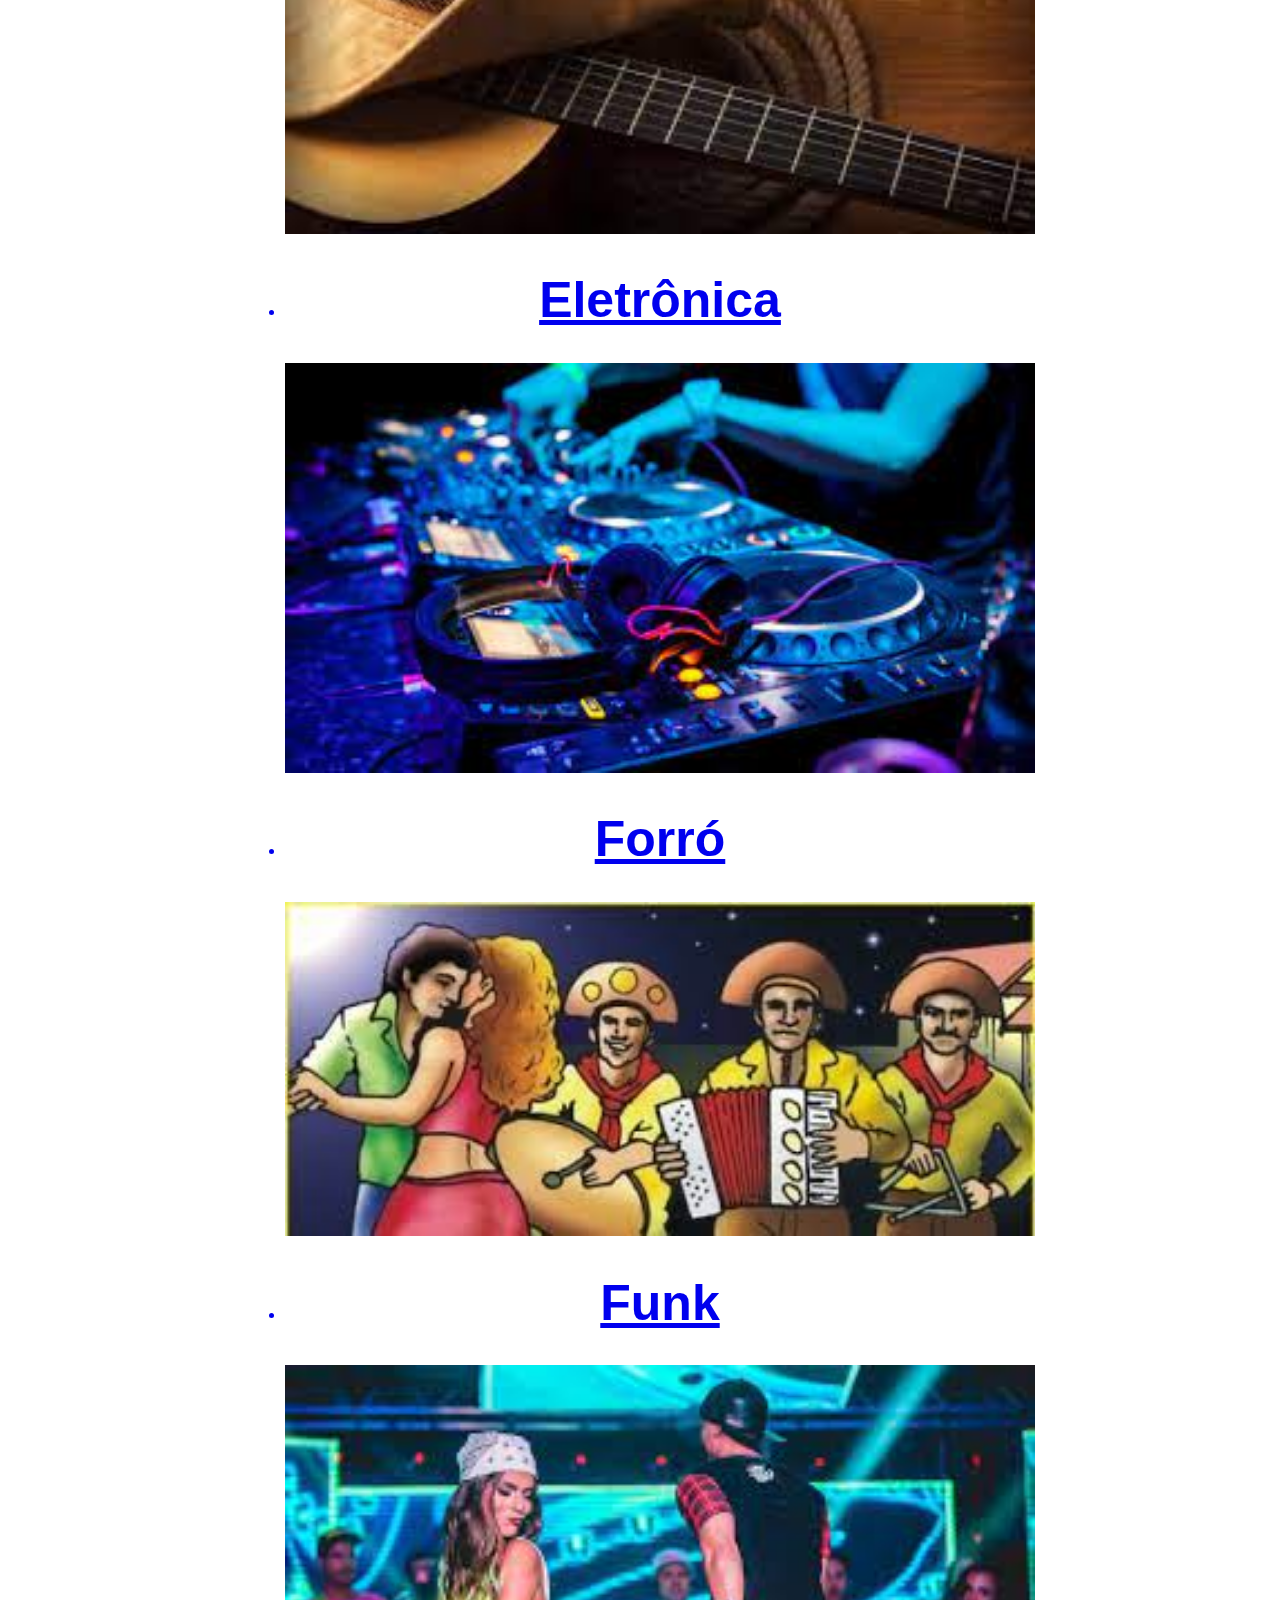
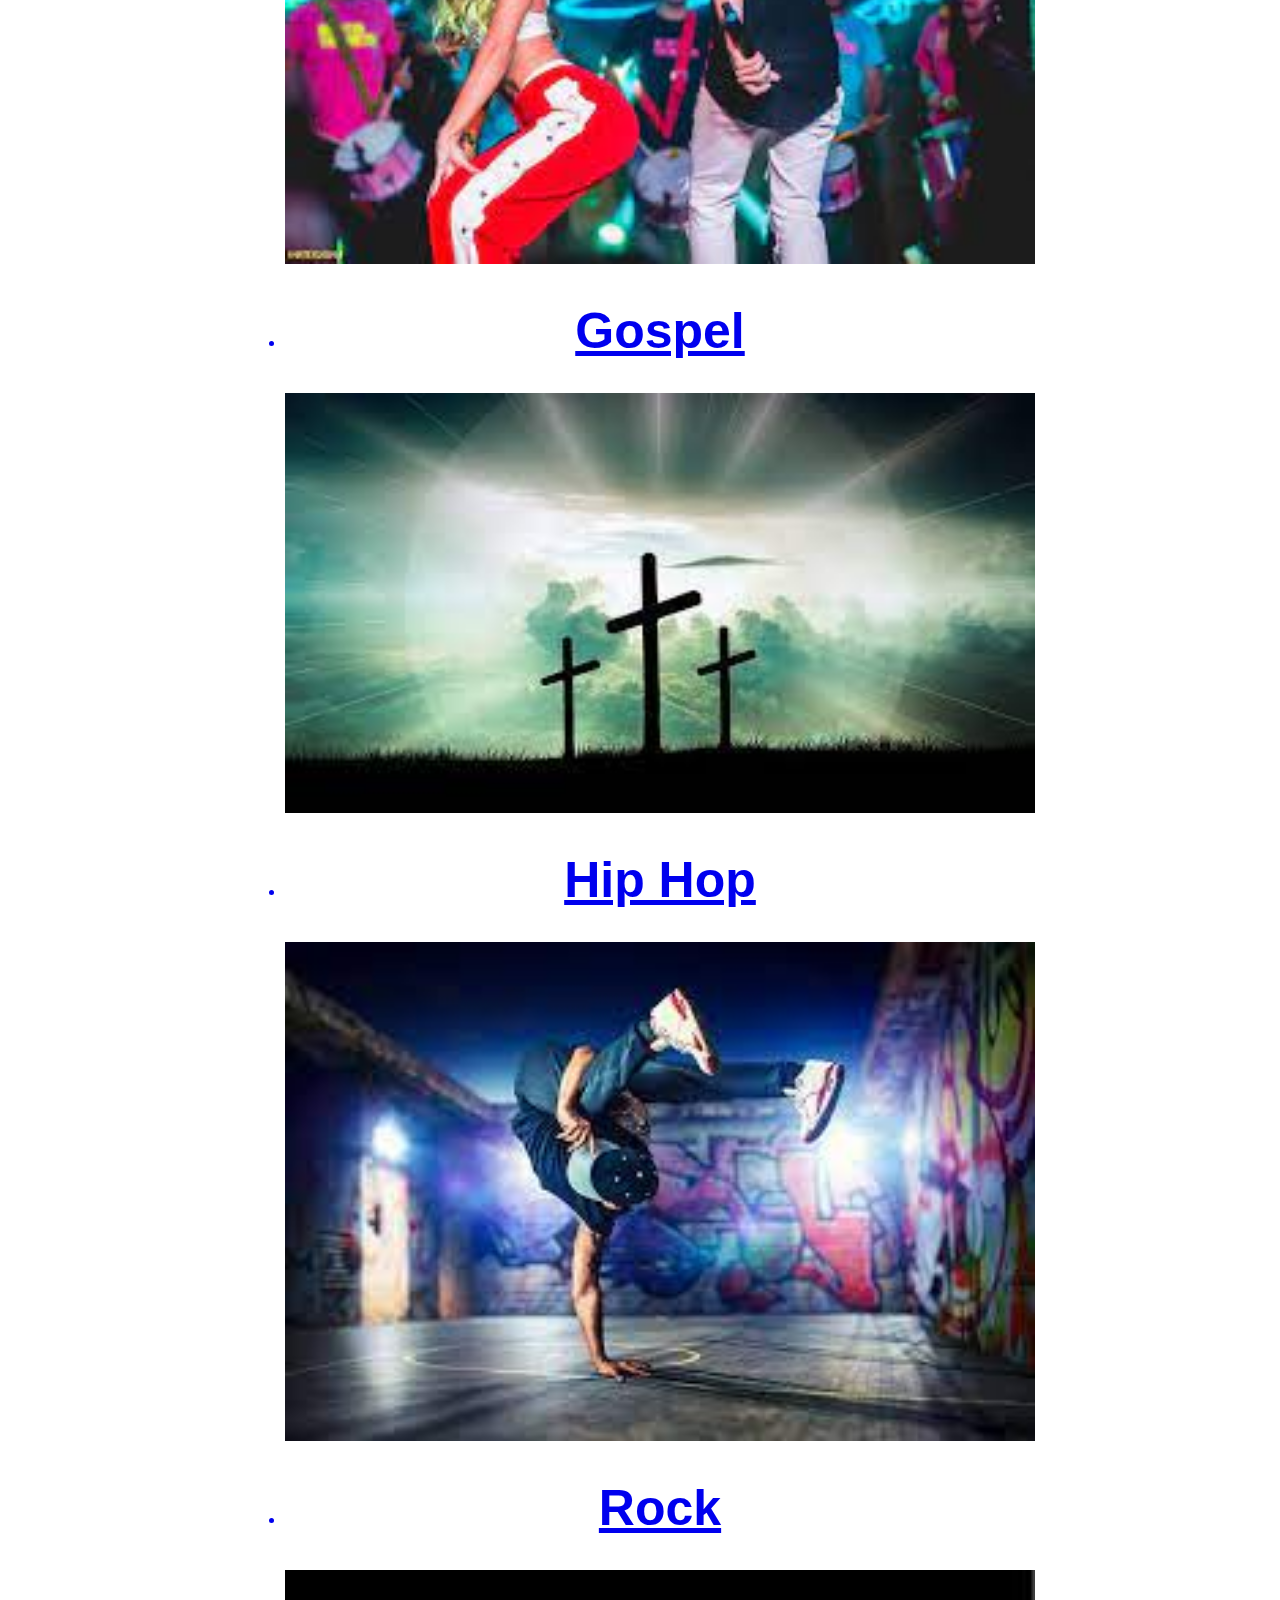
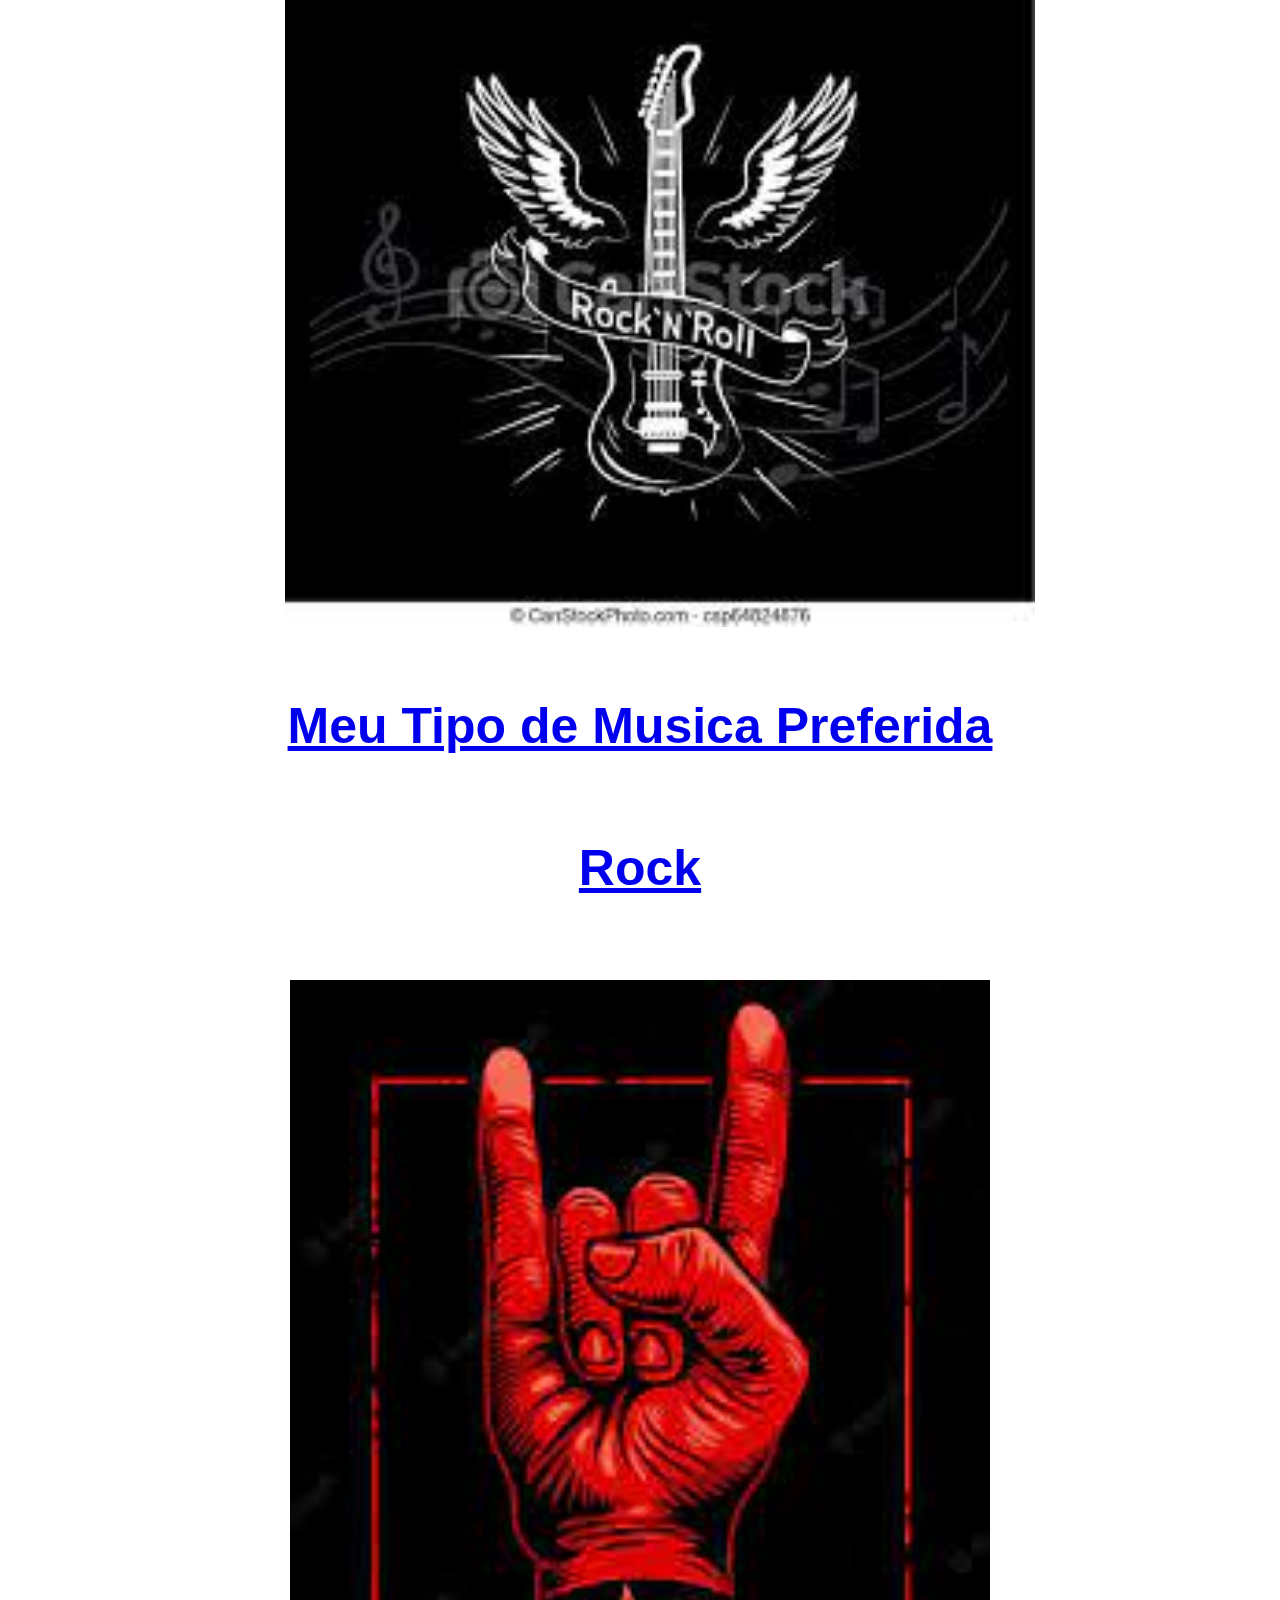
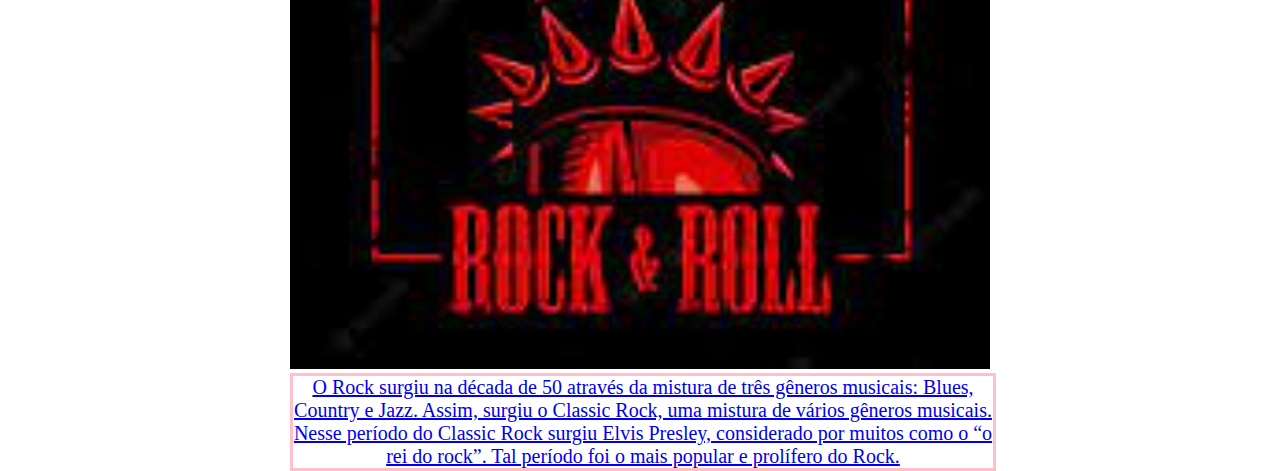
==== commit dbaef405: "Update index.html" ====
--- a/index.html
+++ b/index.html
@@ -6,8 +6,9 @@
     <title>Musica</title>
 </head>
 <body>
-    <a href="produtos.html"><h1>Eu Sou Burra</h1></a>
-    <h1>Musica</h1>
+    <a href="produtos.html"><h1>
+        direção</h1 
+        <h1> Musica </h1>
     <div class="imagem">
     <img class="inicio" src="download.jpeg">
     <p>A música é uma forma de arte que se constitui na combinação de vários sons, ritmos e o silêncio, seguindo uma pré-organização ao longo do tempo. É considerada por diversos autores como uma prática cultural e humana. Não se conhece nenhuma civilização ou agrupamento que não possua manifestações musicais próprias.</p>
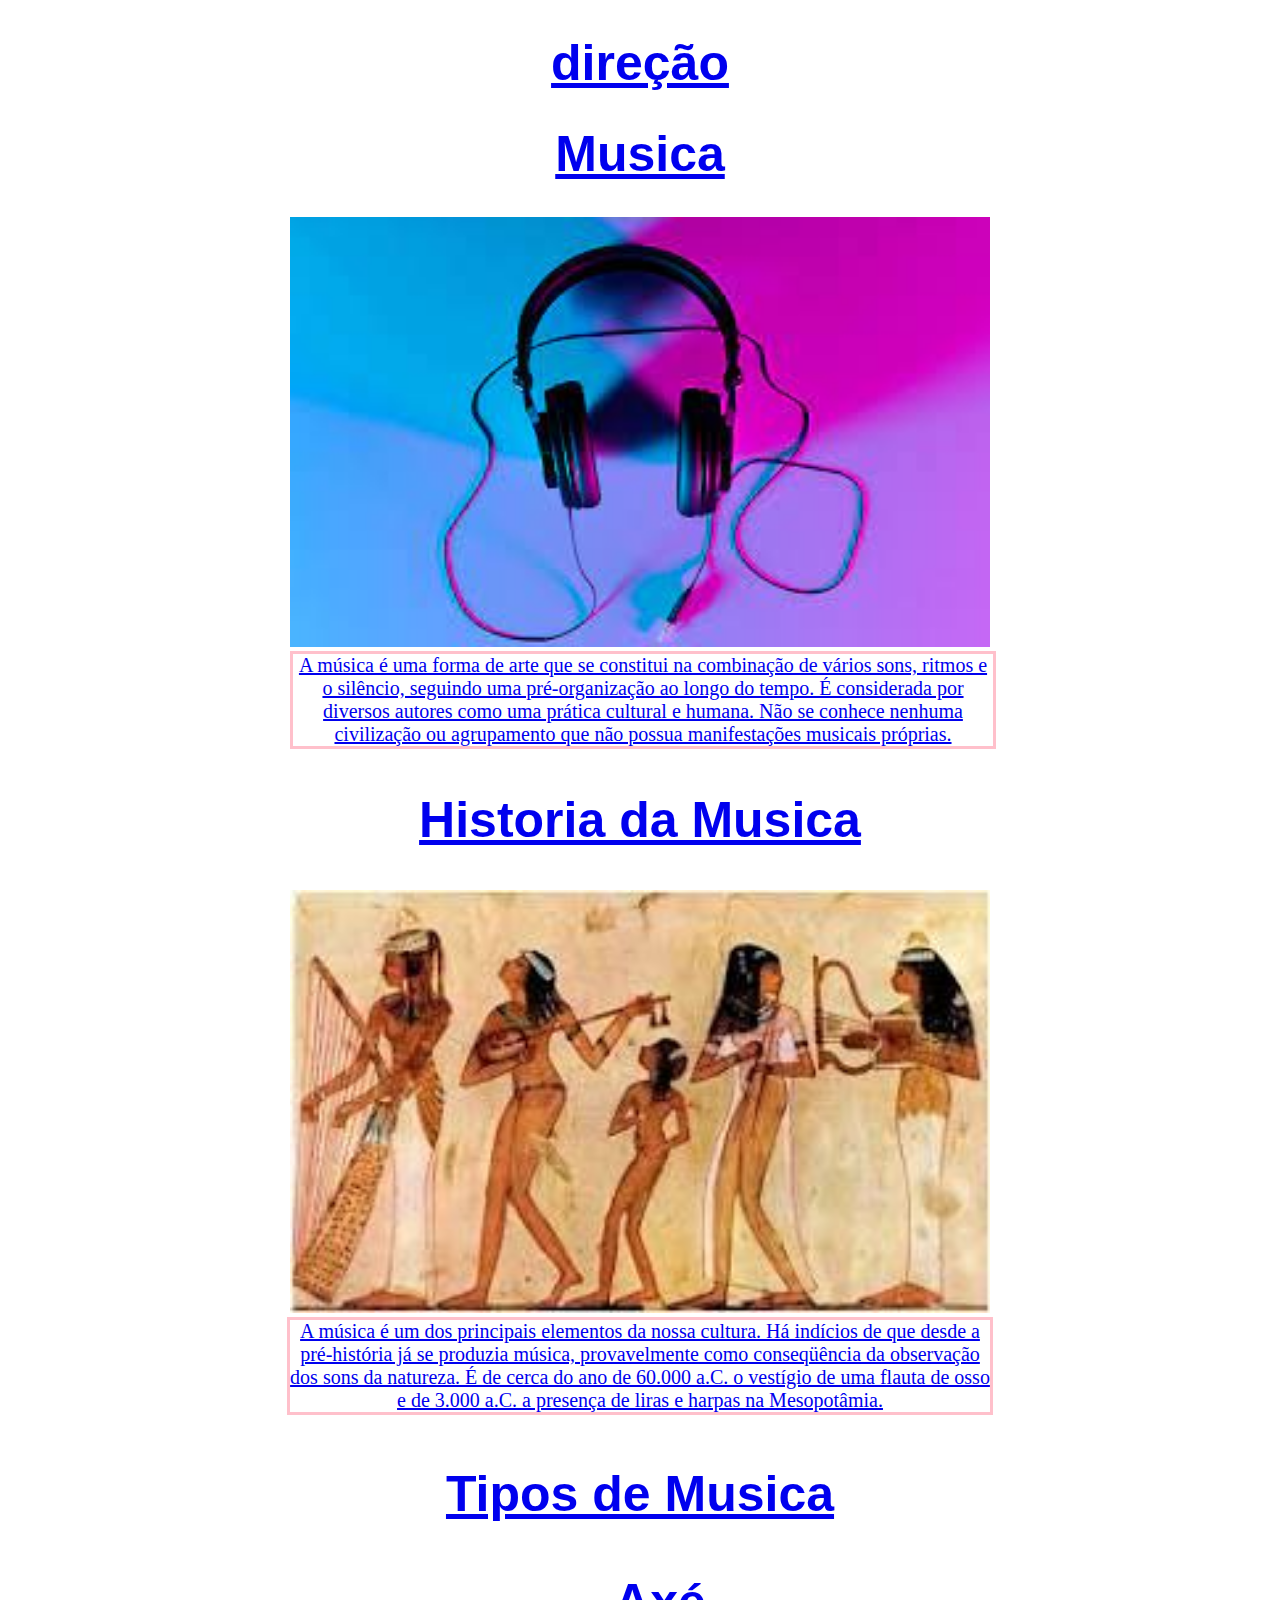
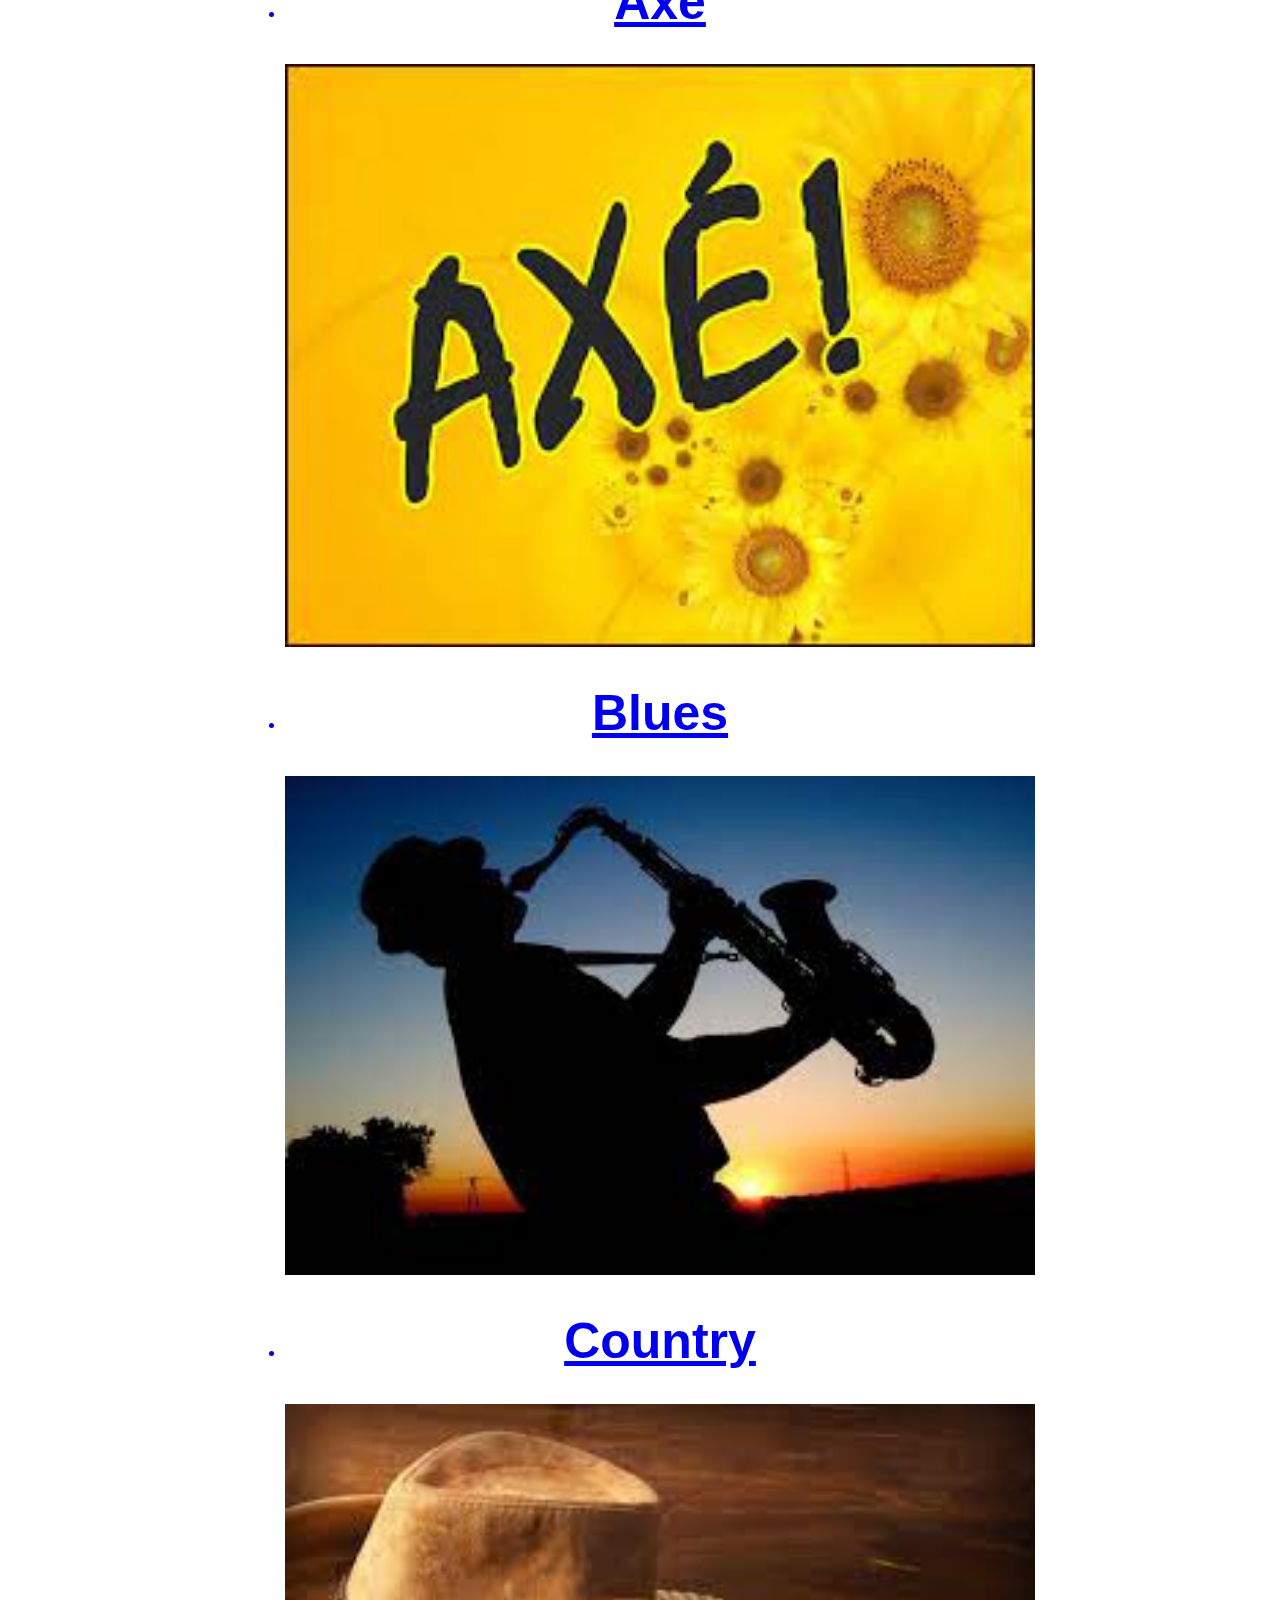
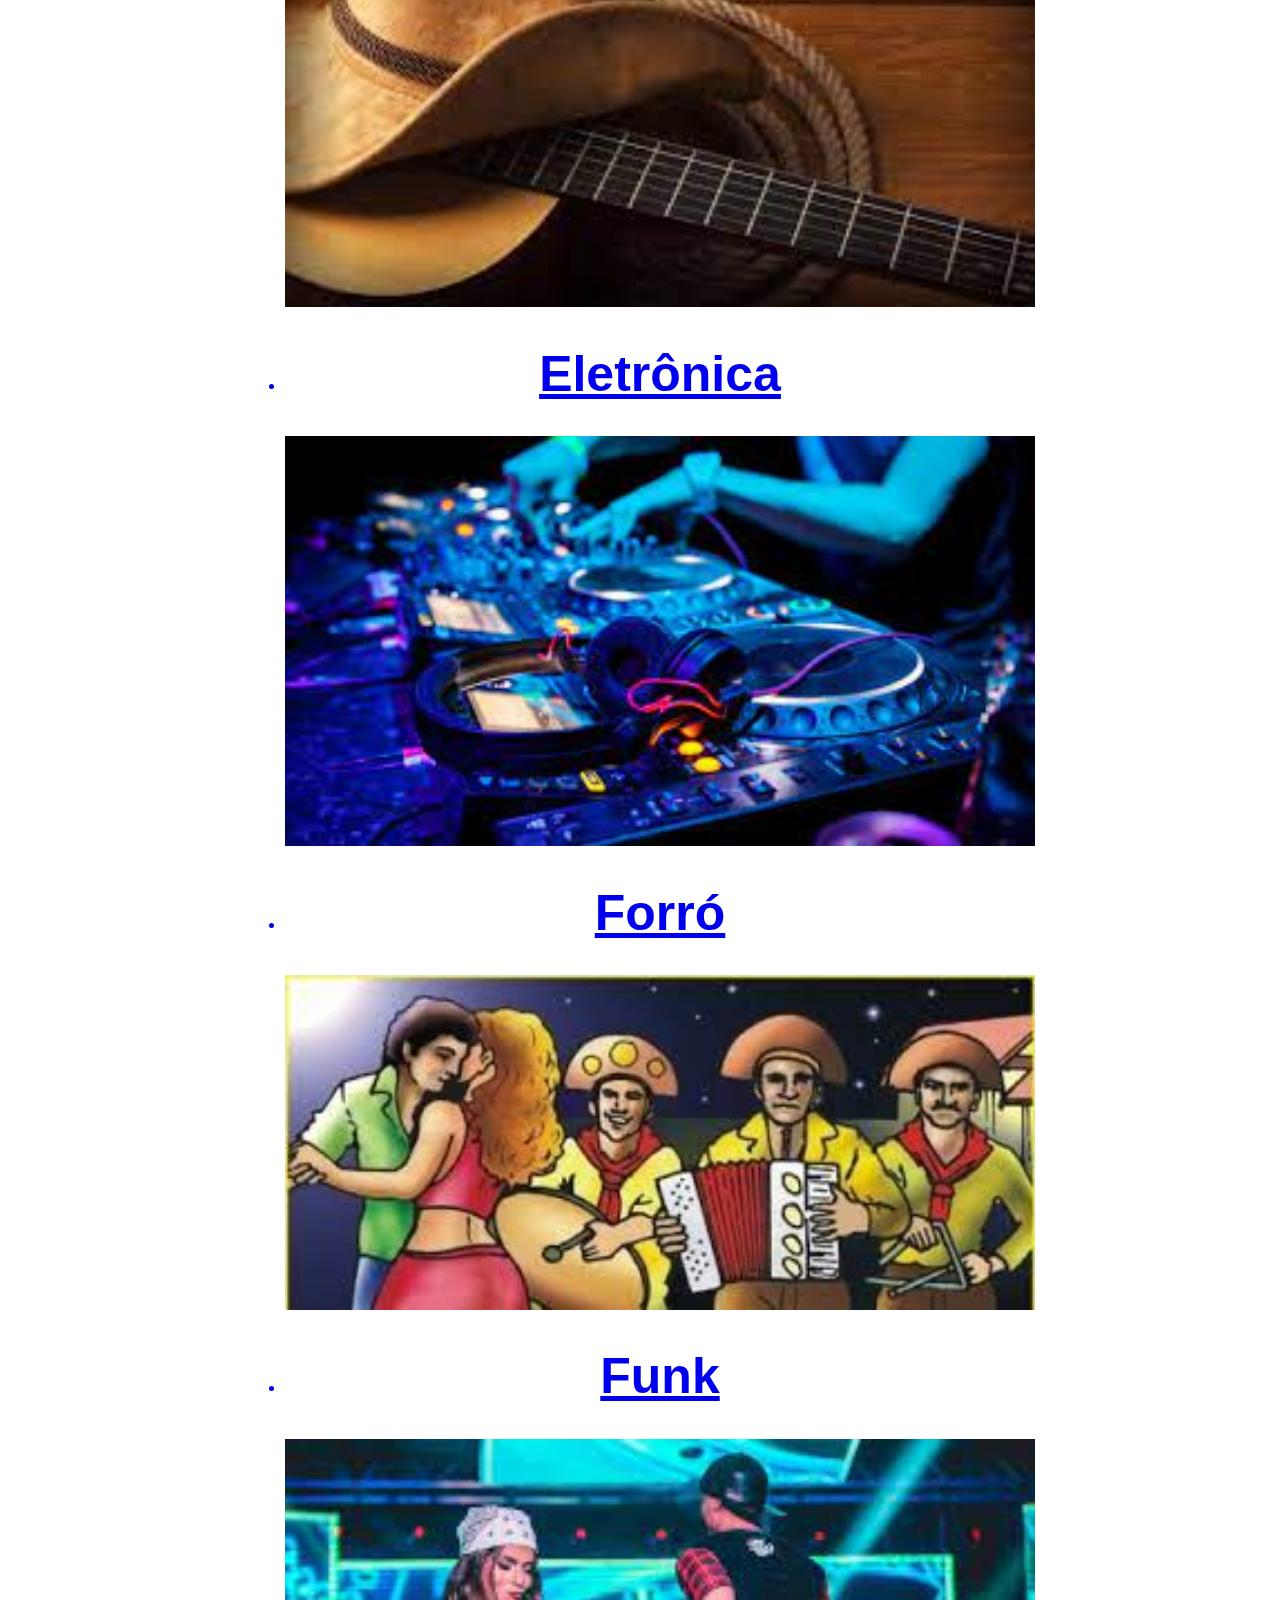
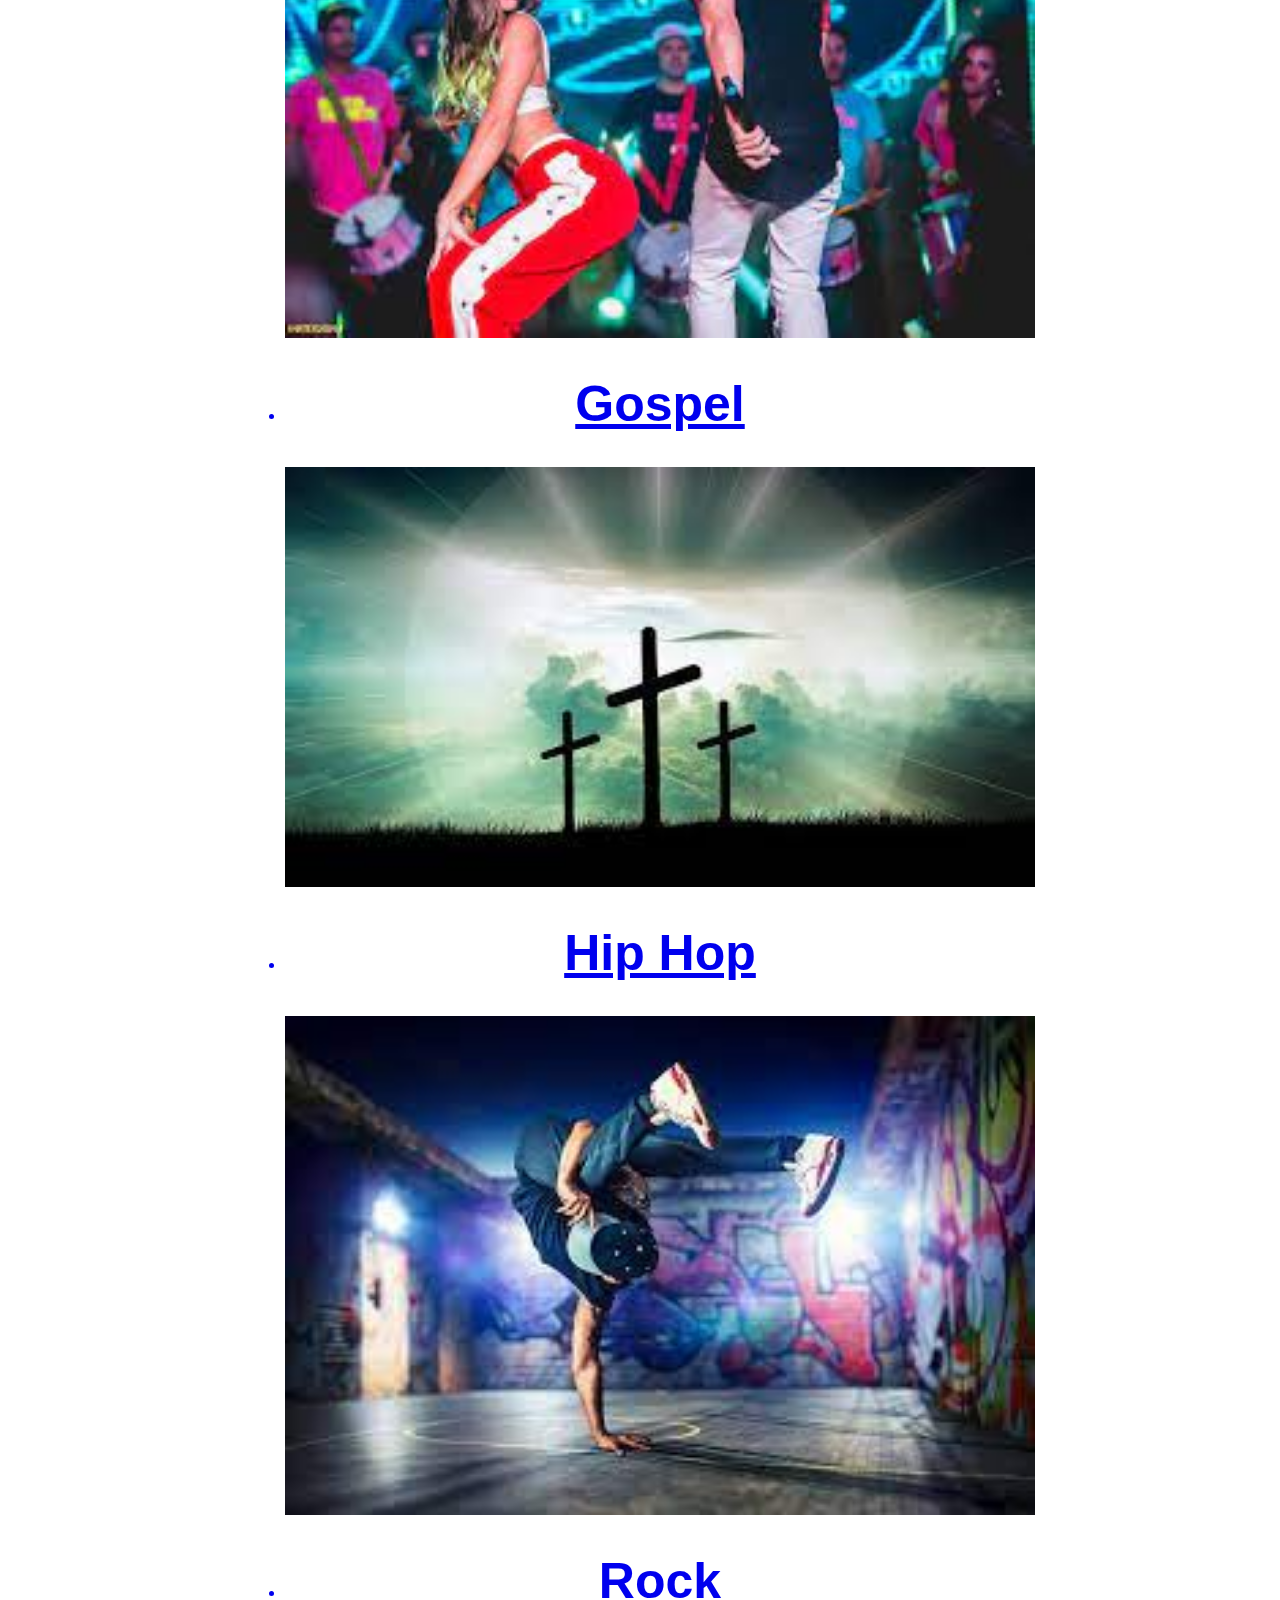
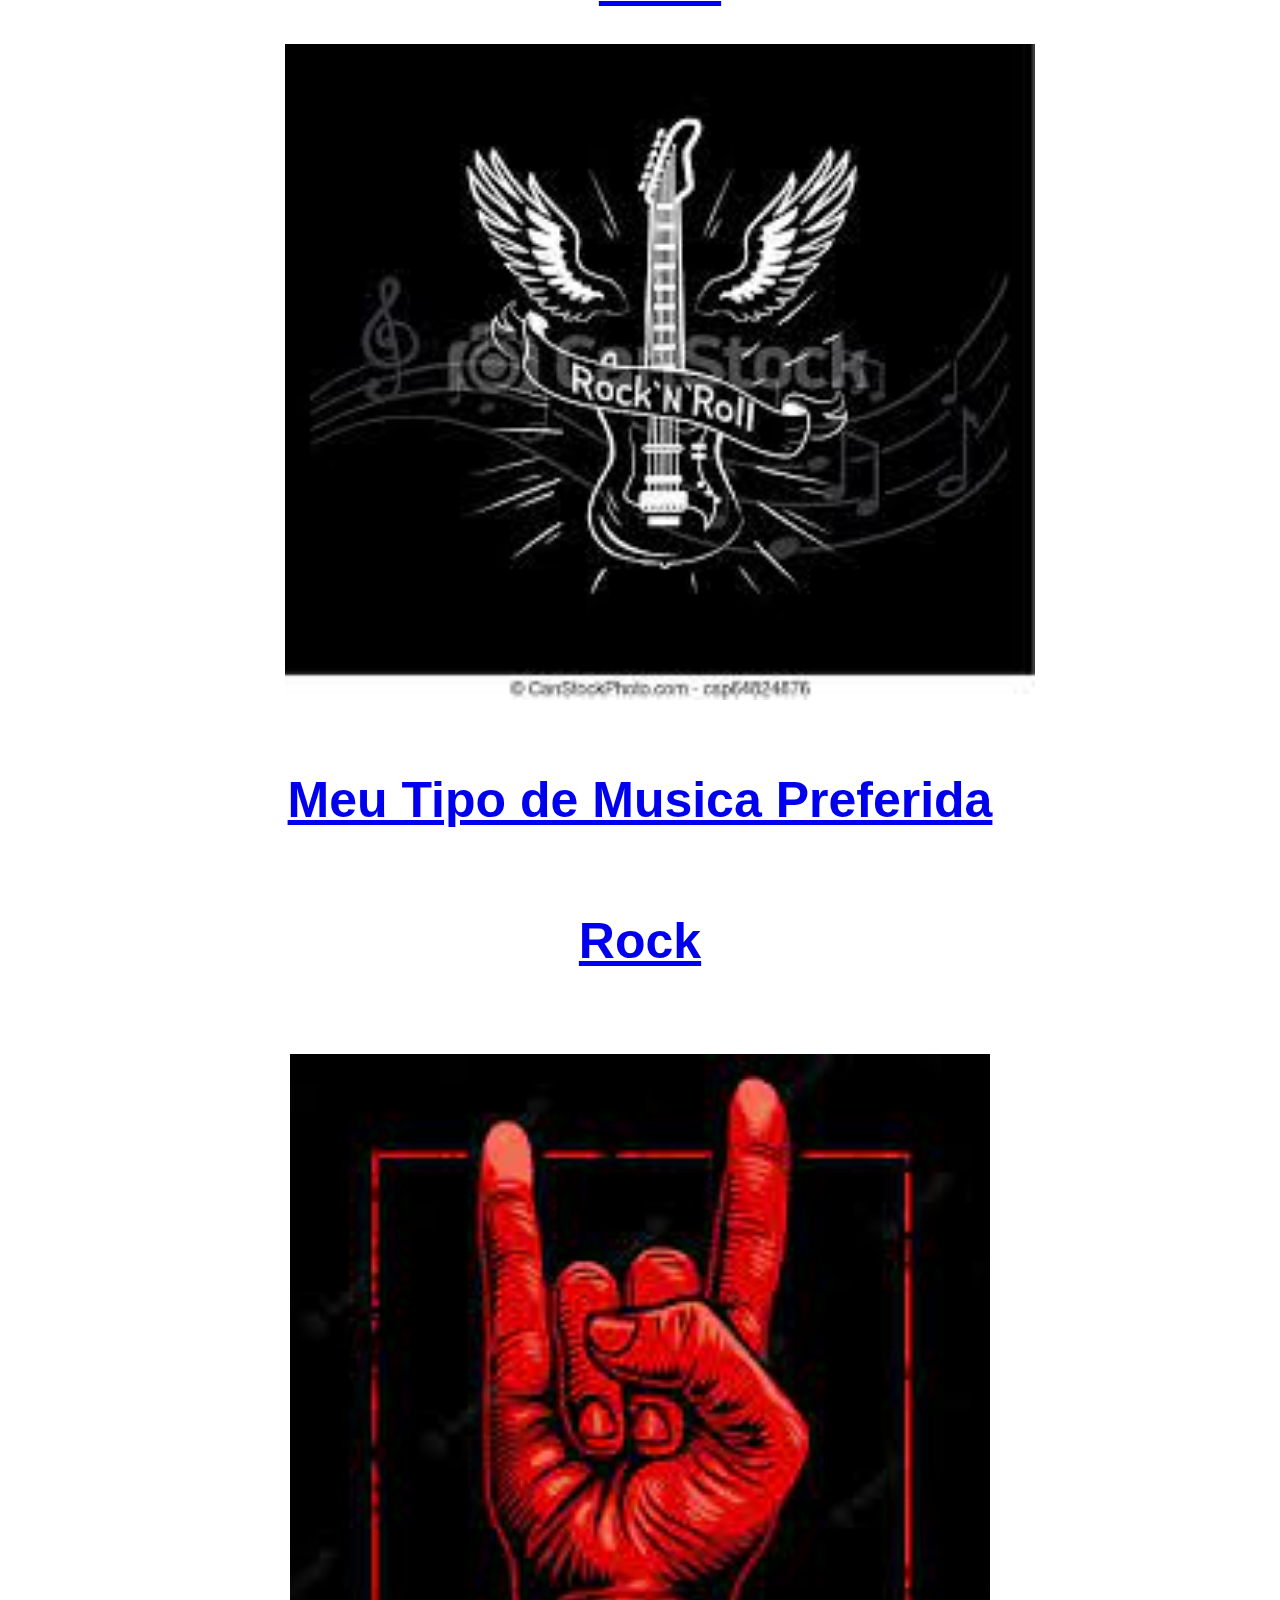
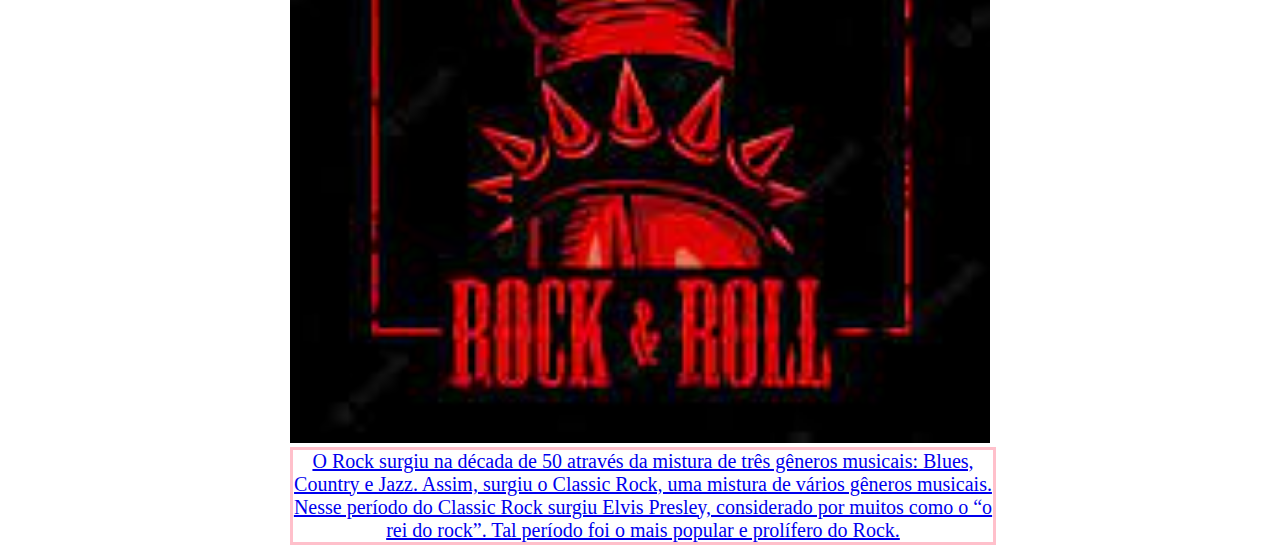
==== commit b3c54cce: "Update index.html" ====
--- a/index.html
+++ b/index.html
@@ -7,7 +7,7 @@
 </head>
 <body>
     <a href="produtos.html"><h1>
-        direção</h1 
+        direção</h1> 
         <h1> Musica </h1>
     <div class="imagem">
     <img class="inicio" src="download.jpeg">
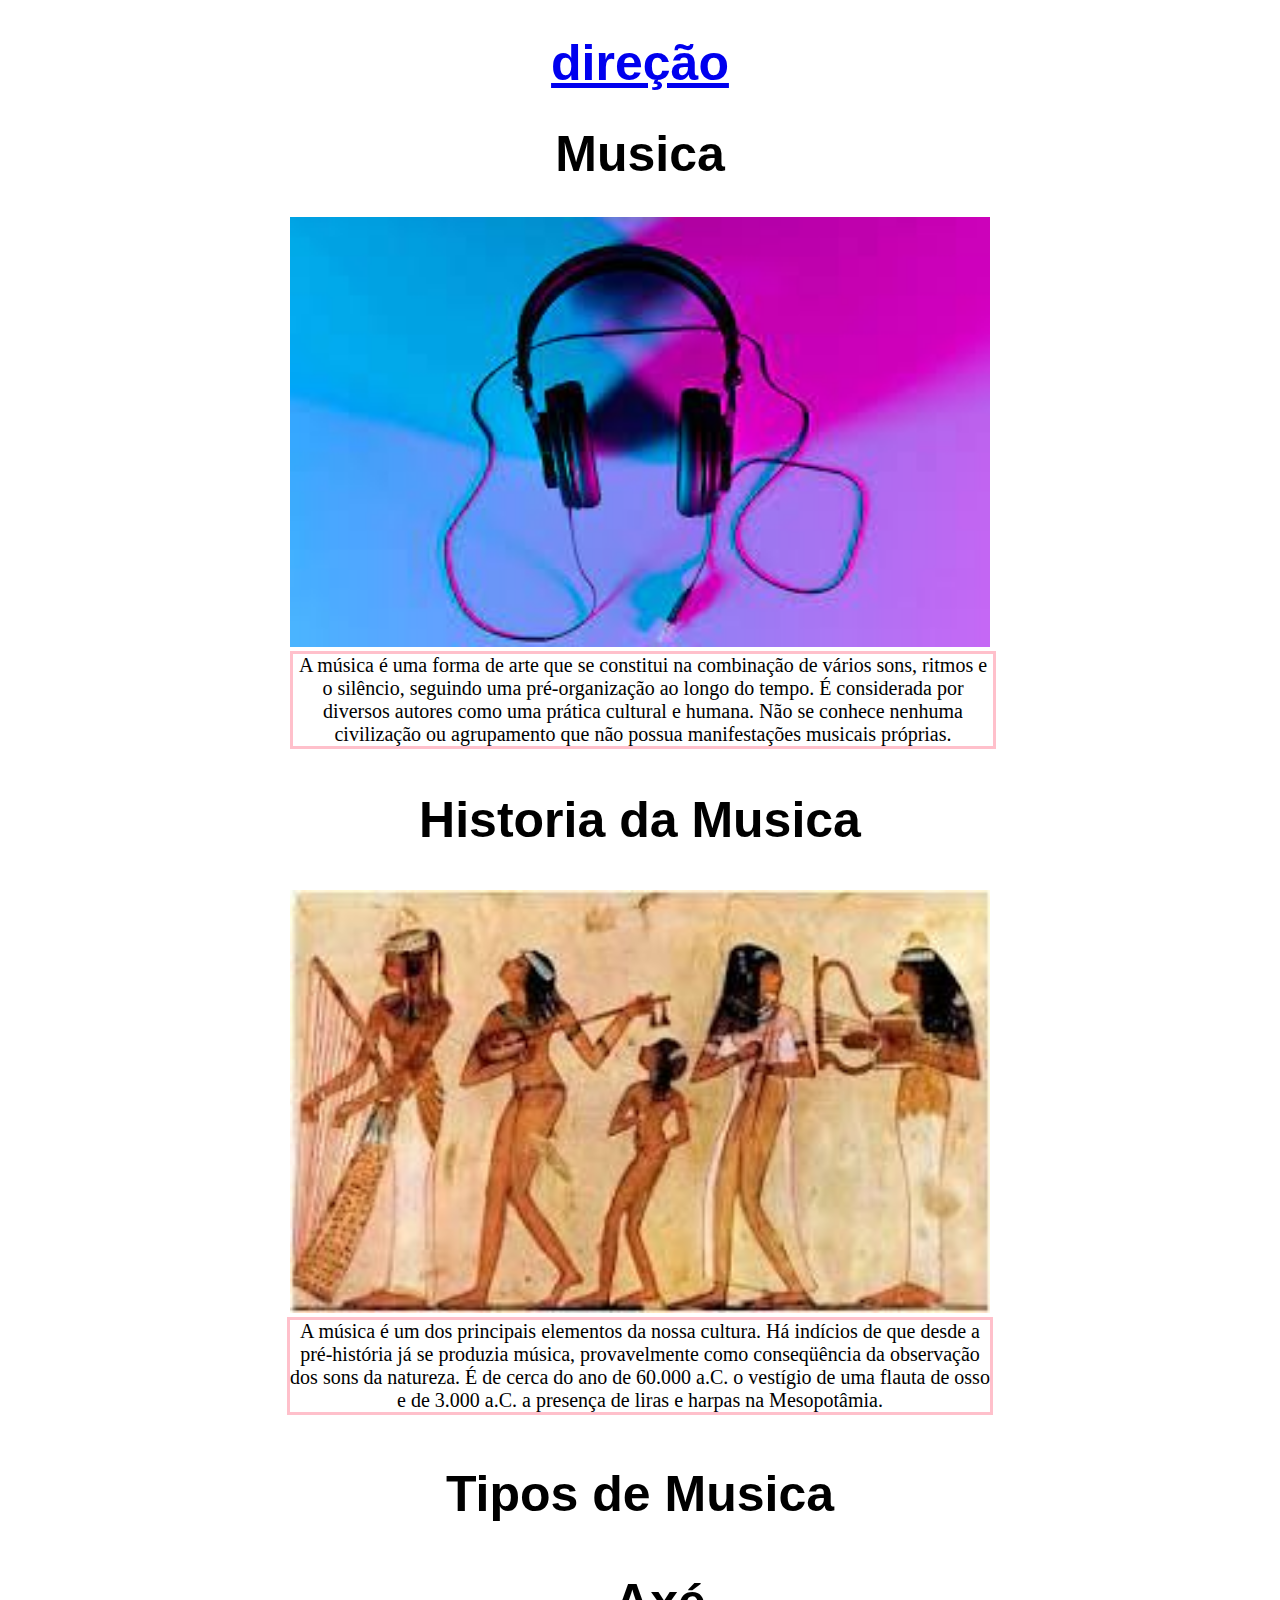
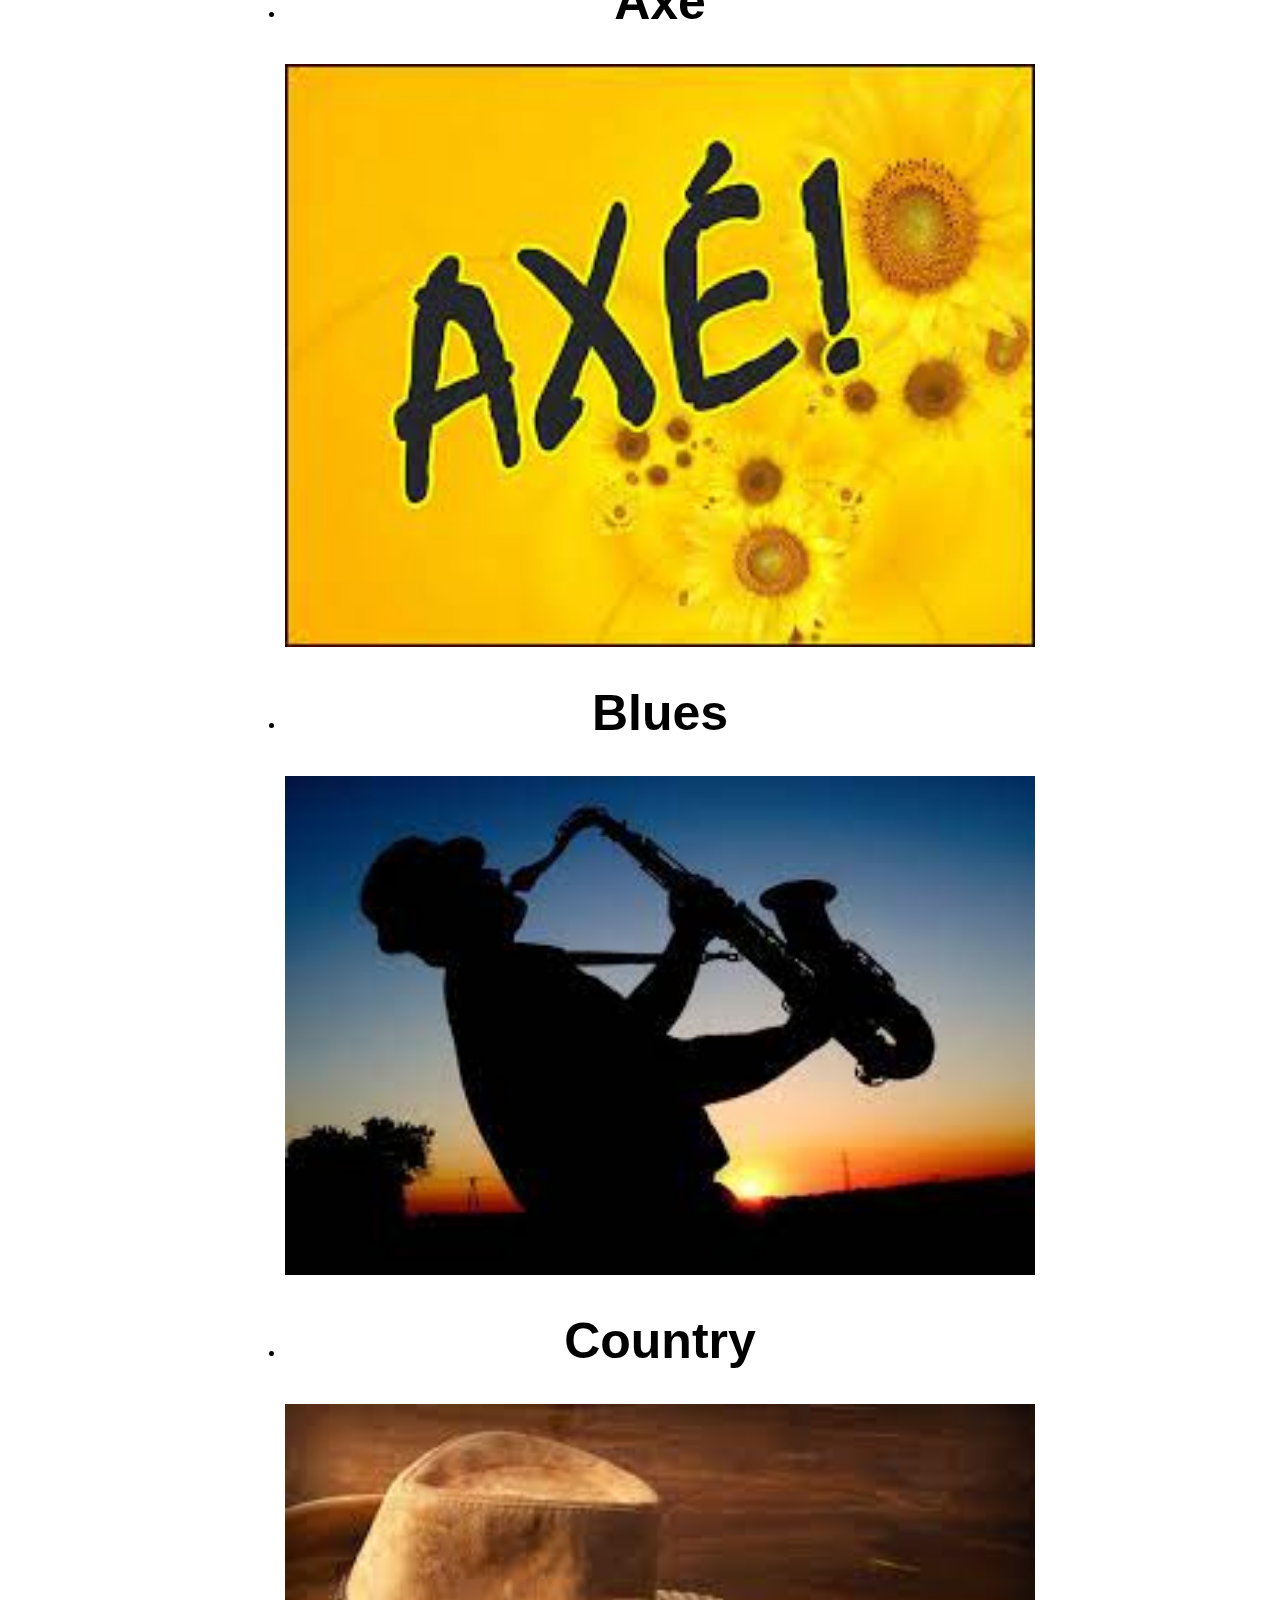
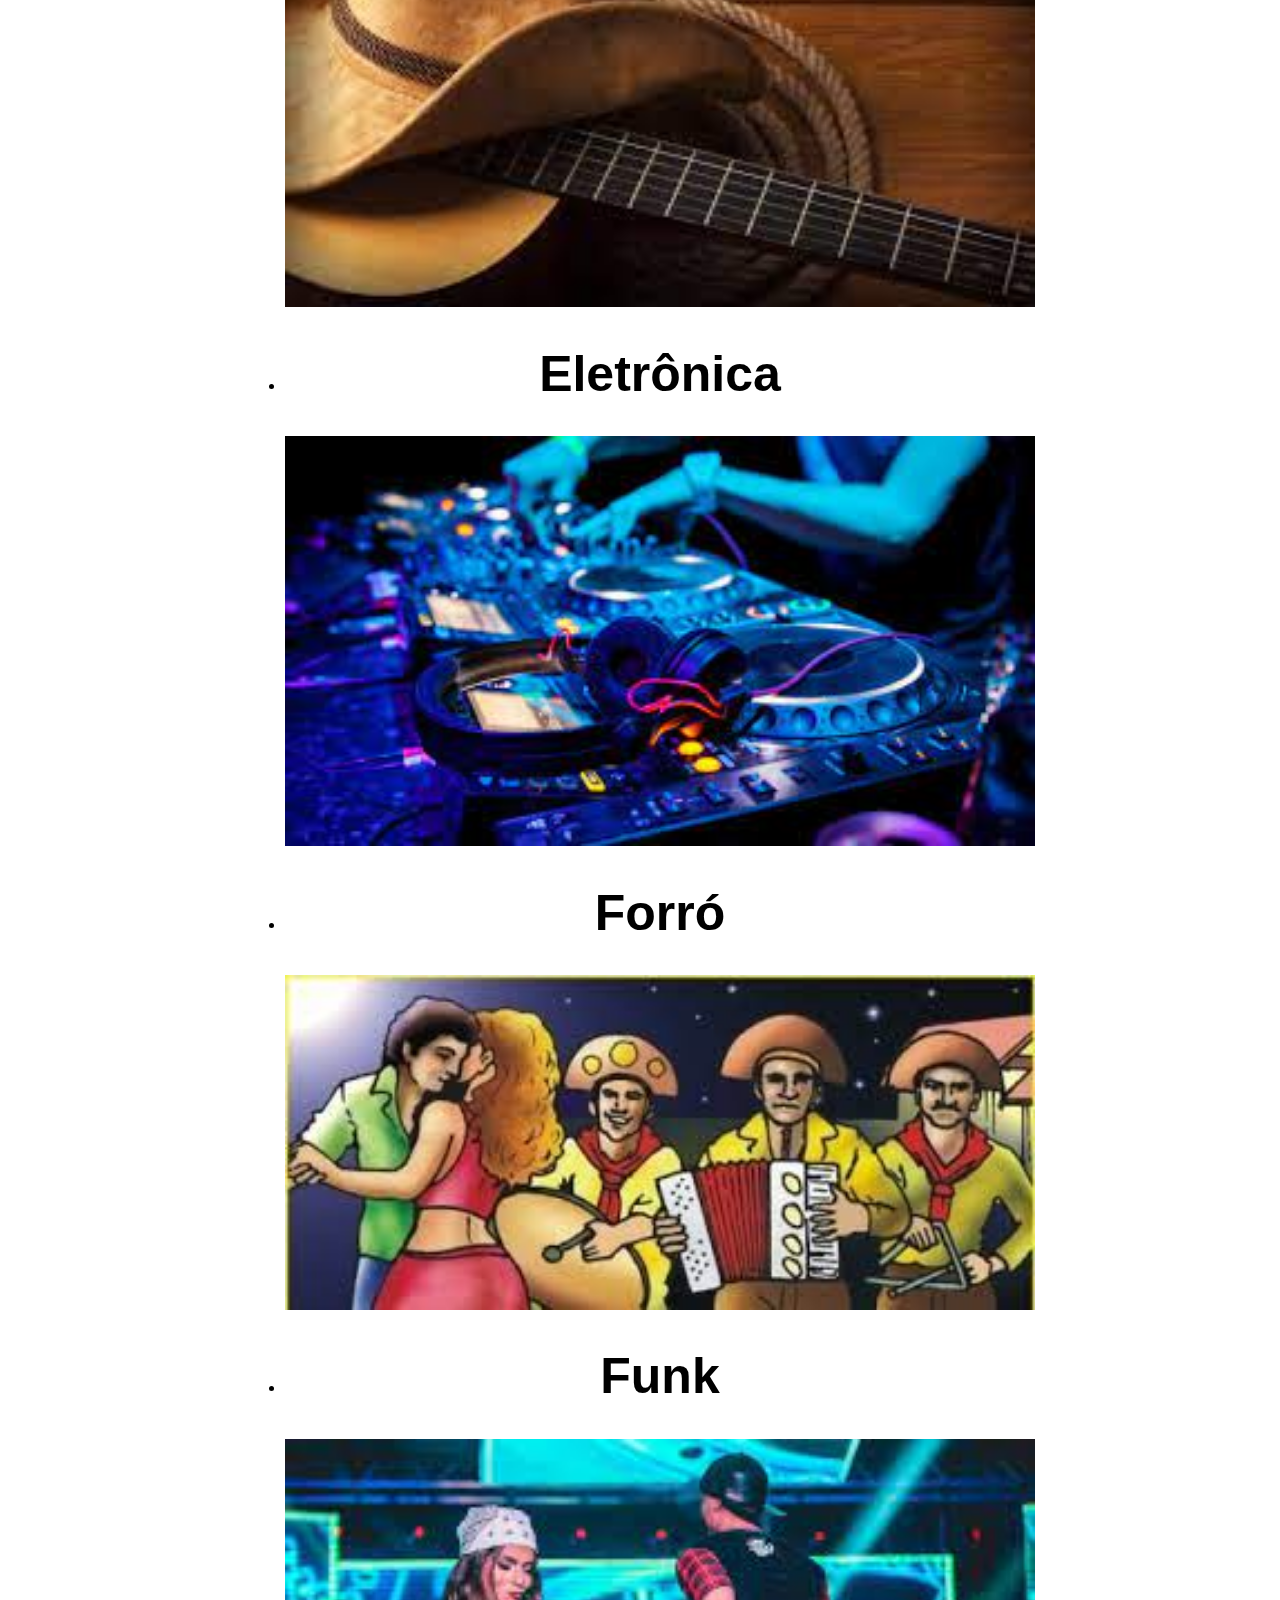
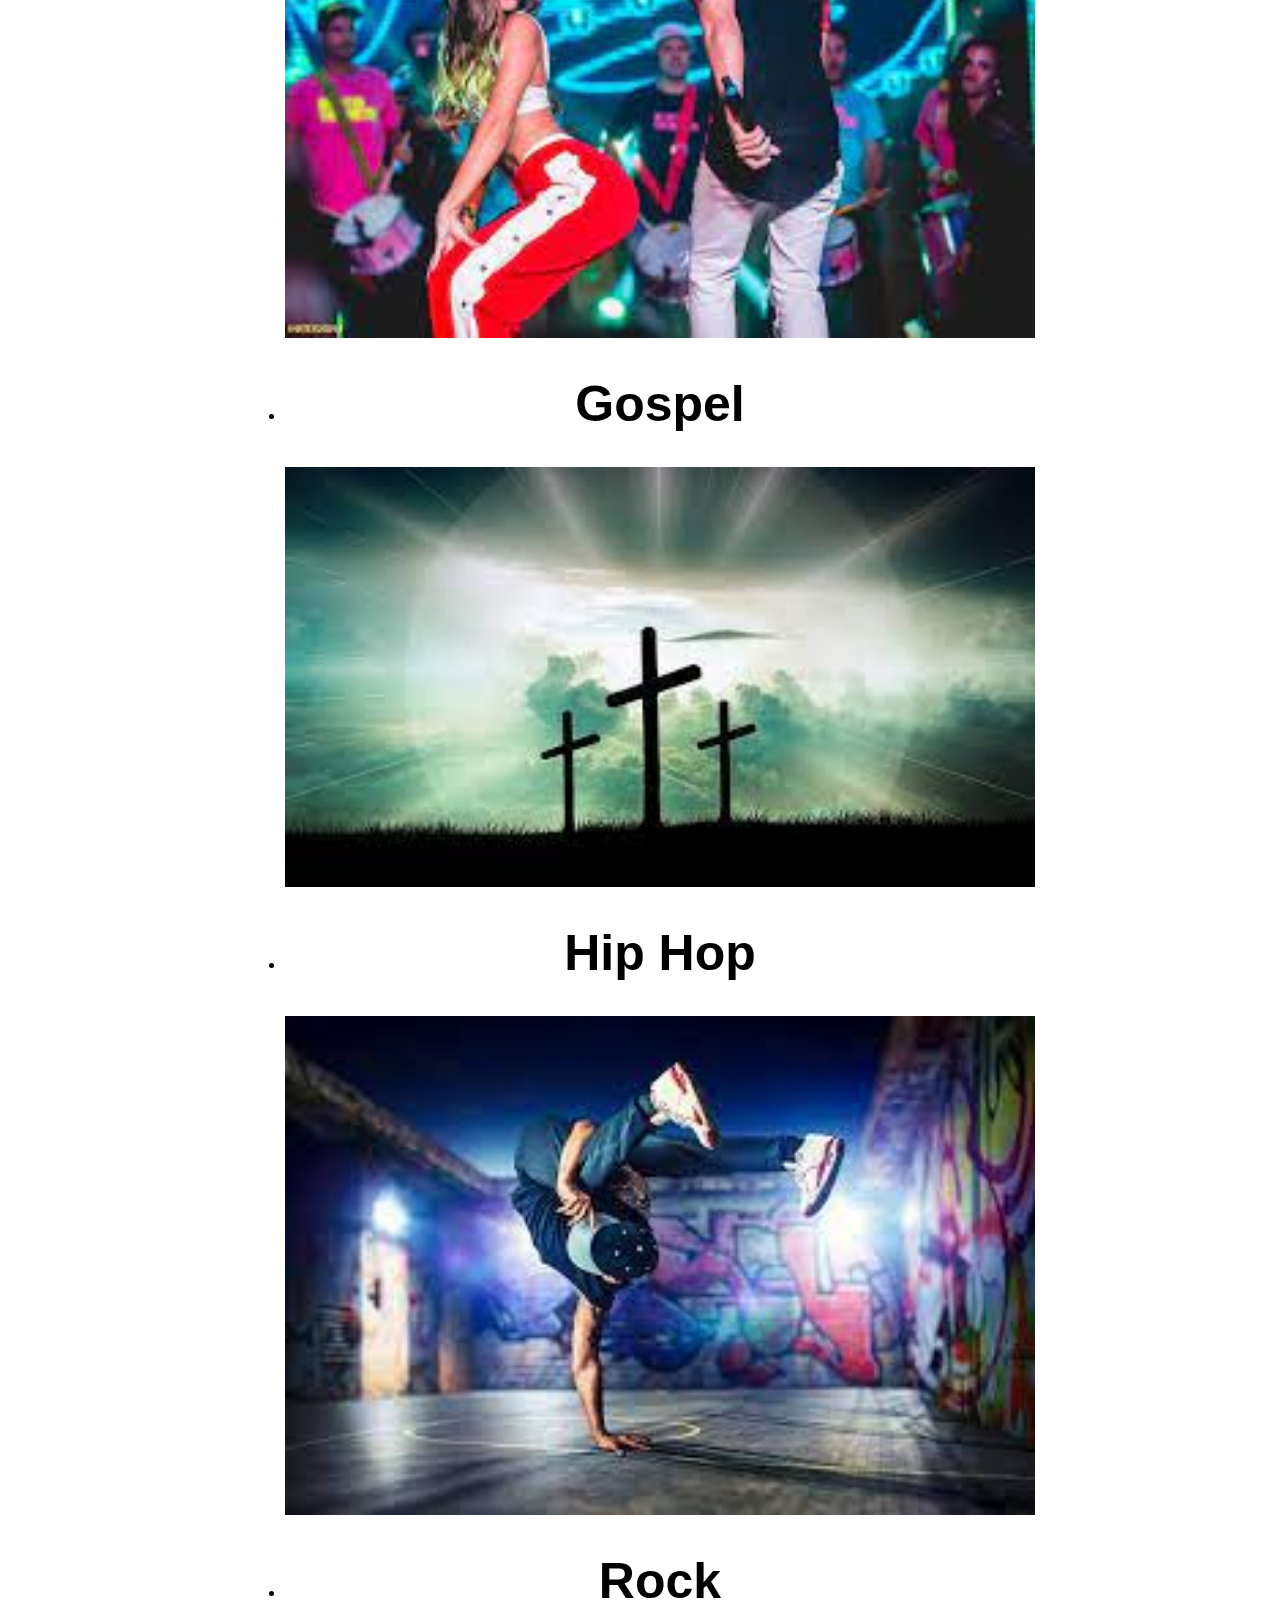
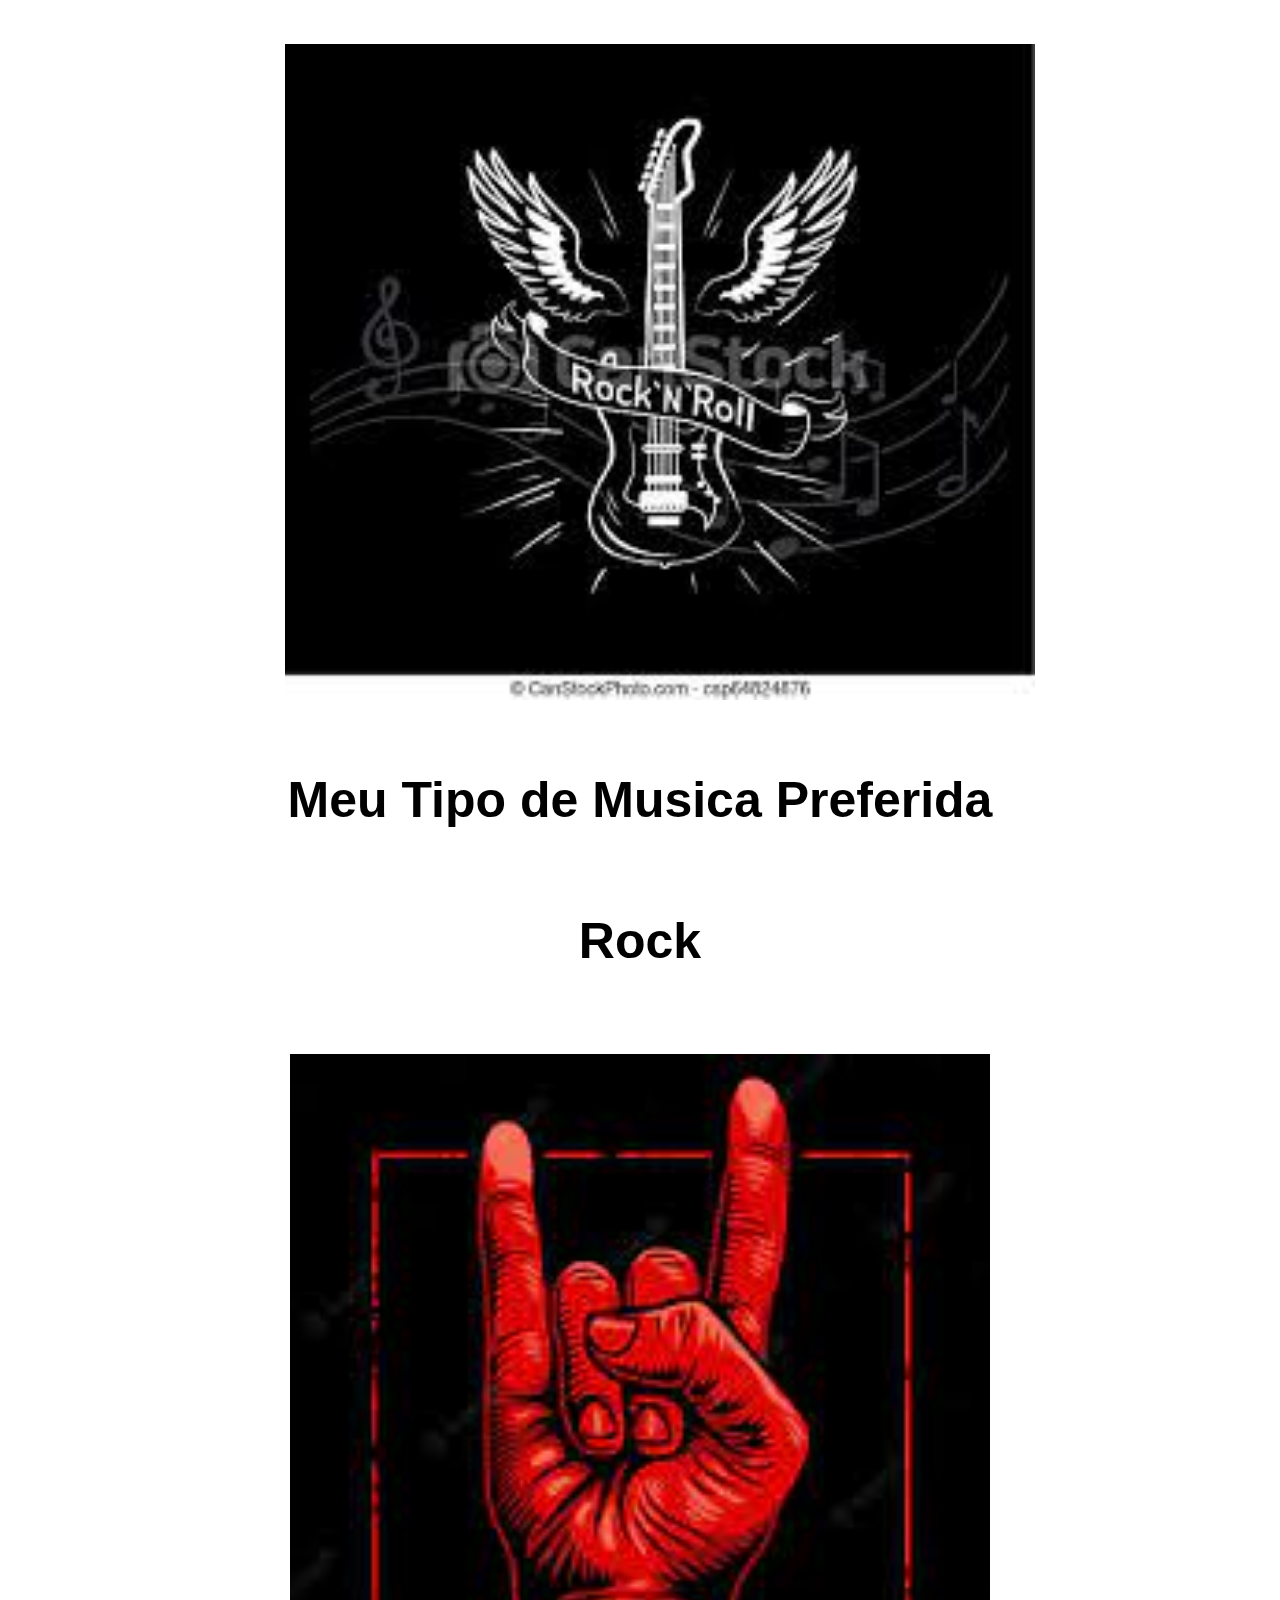
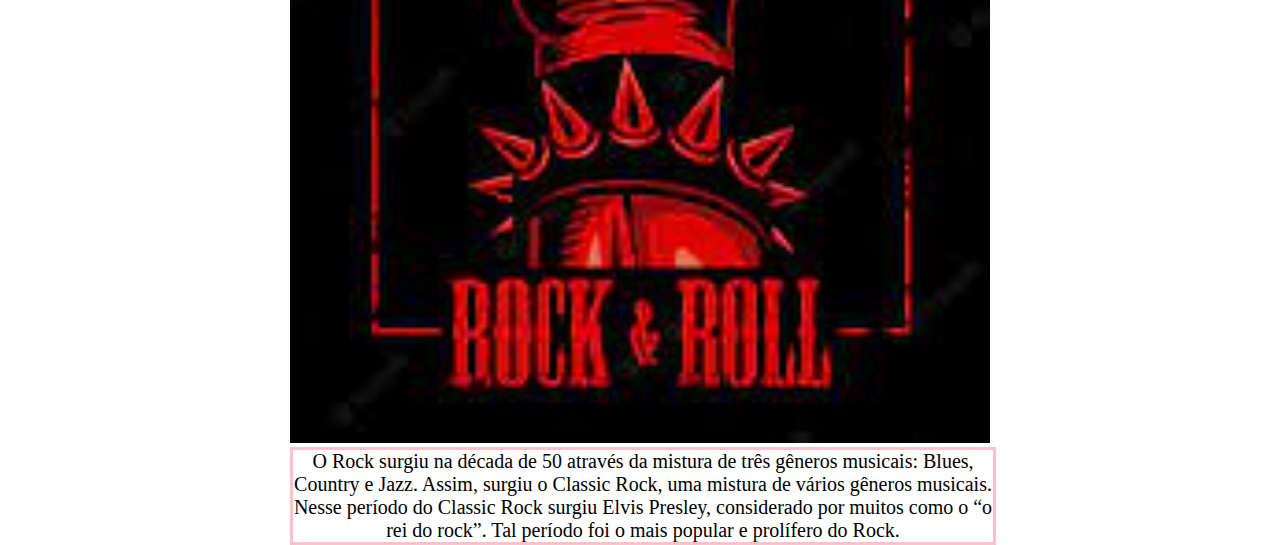
==== commit be22b2b2: "Update index.html" ====
--- a/index.html
+++ b/index.html
@@ -6,8 +6,7 @@
     <title>Musica</title>
 </head>
 <body>
-    <a href="produtos.html"><h1>
-        direção</h1> 
+    <a href="produtos.html"><h1>direção</h1></a>
         <h1> Musica </h1>
     <div class="imagem">
     <img class="inicio" src="download.jpeg">
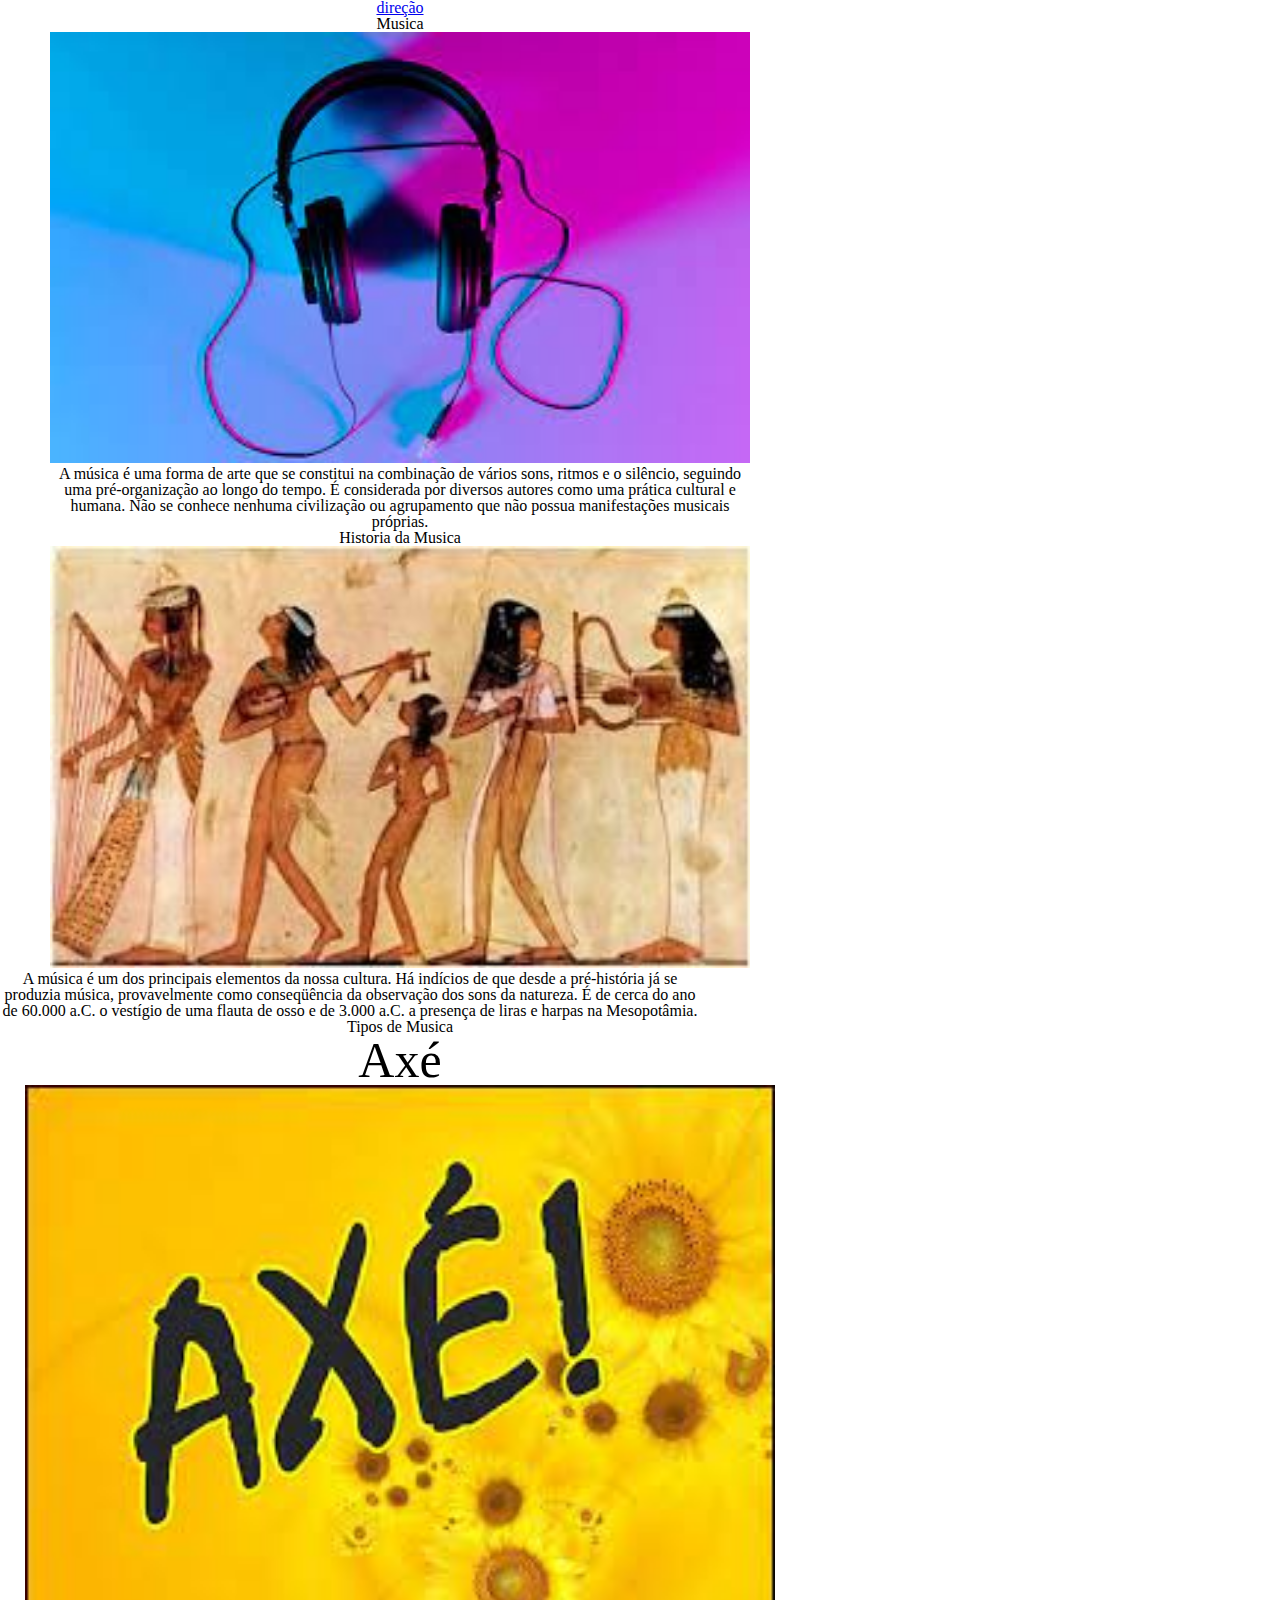
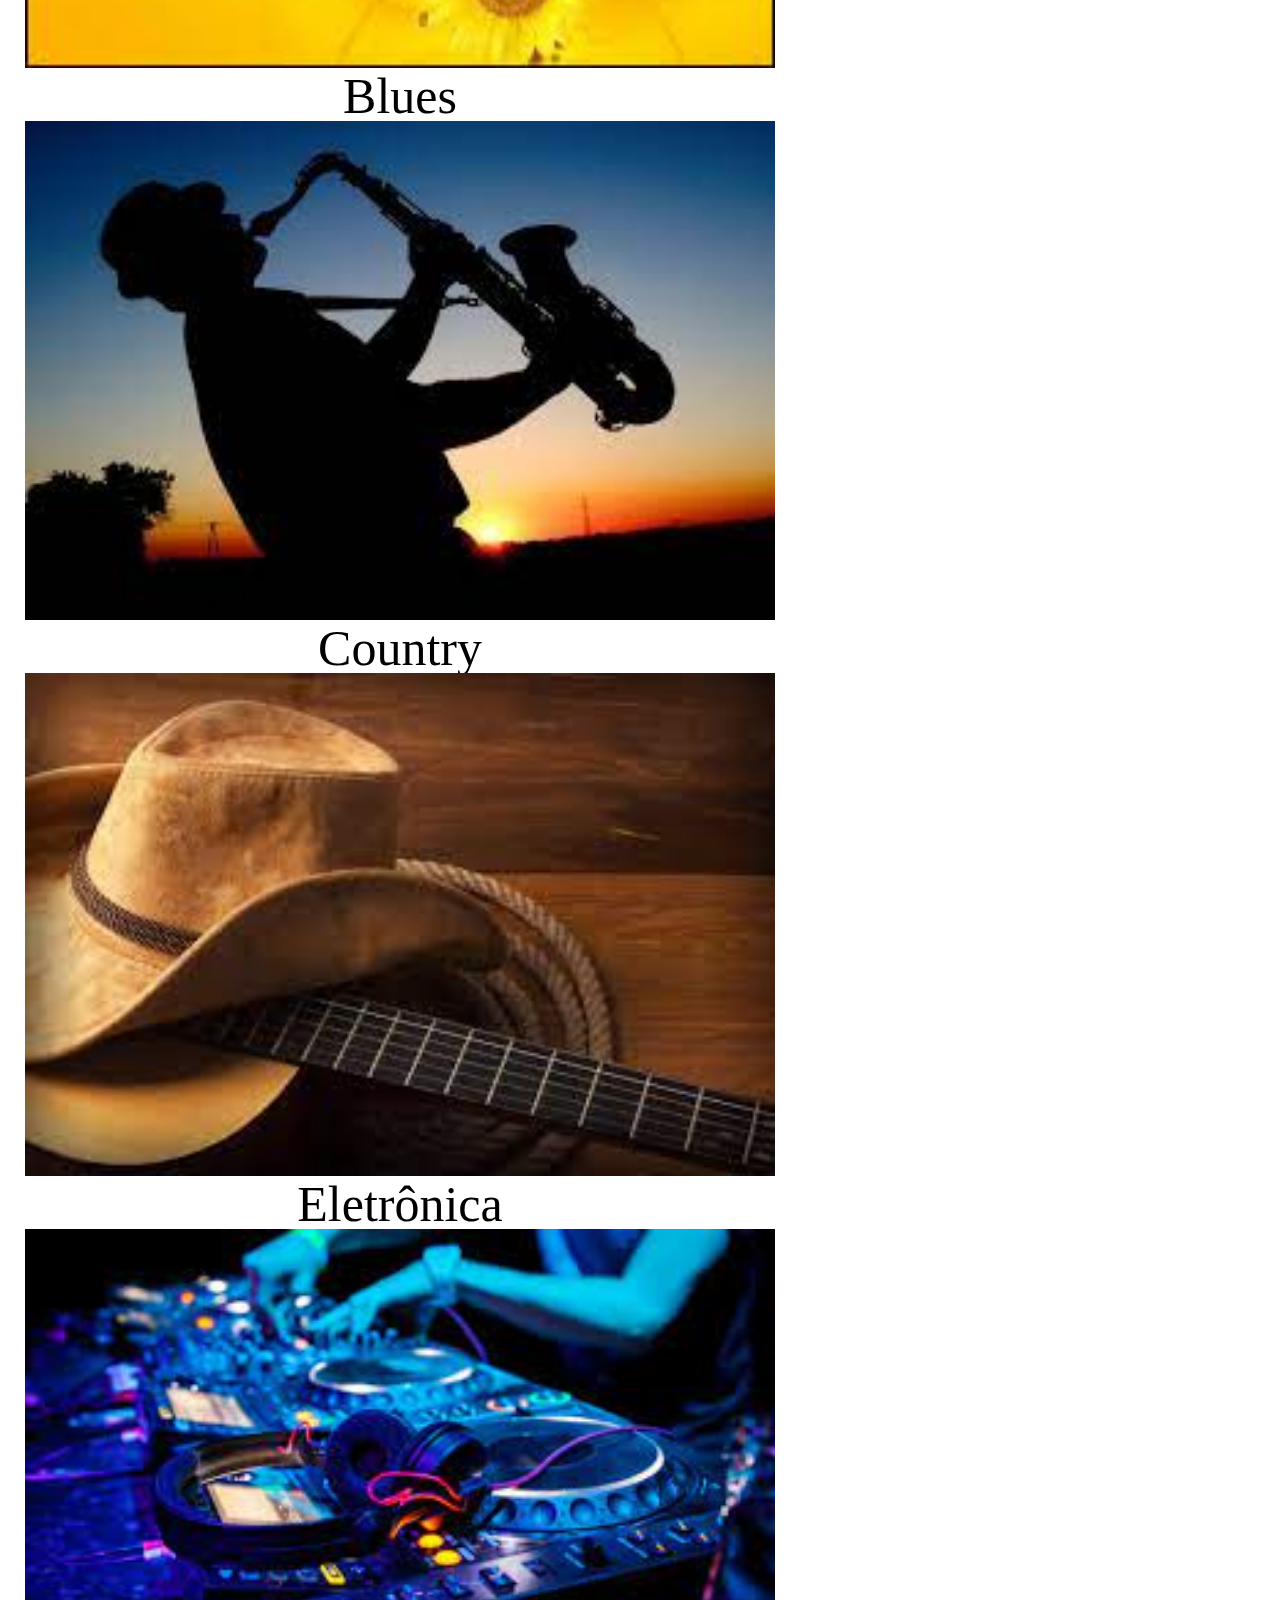
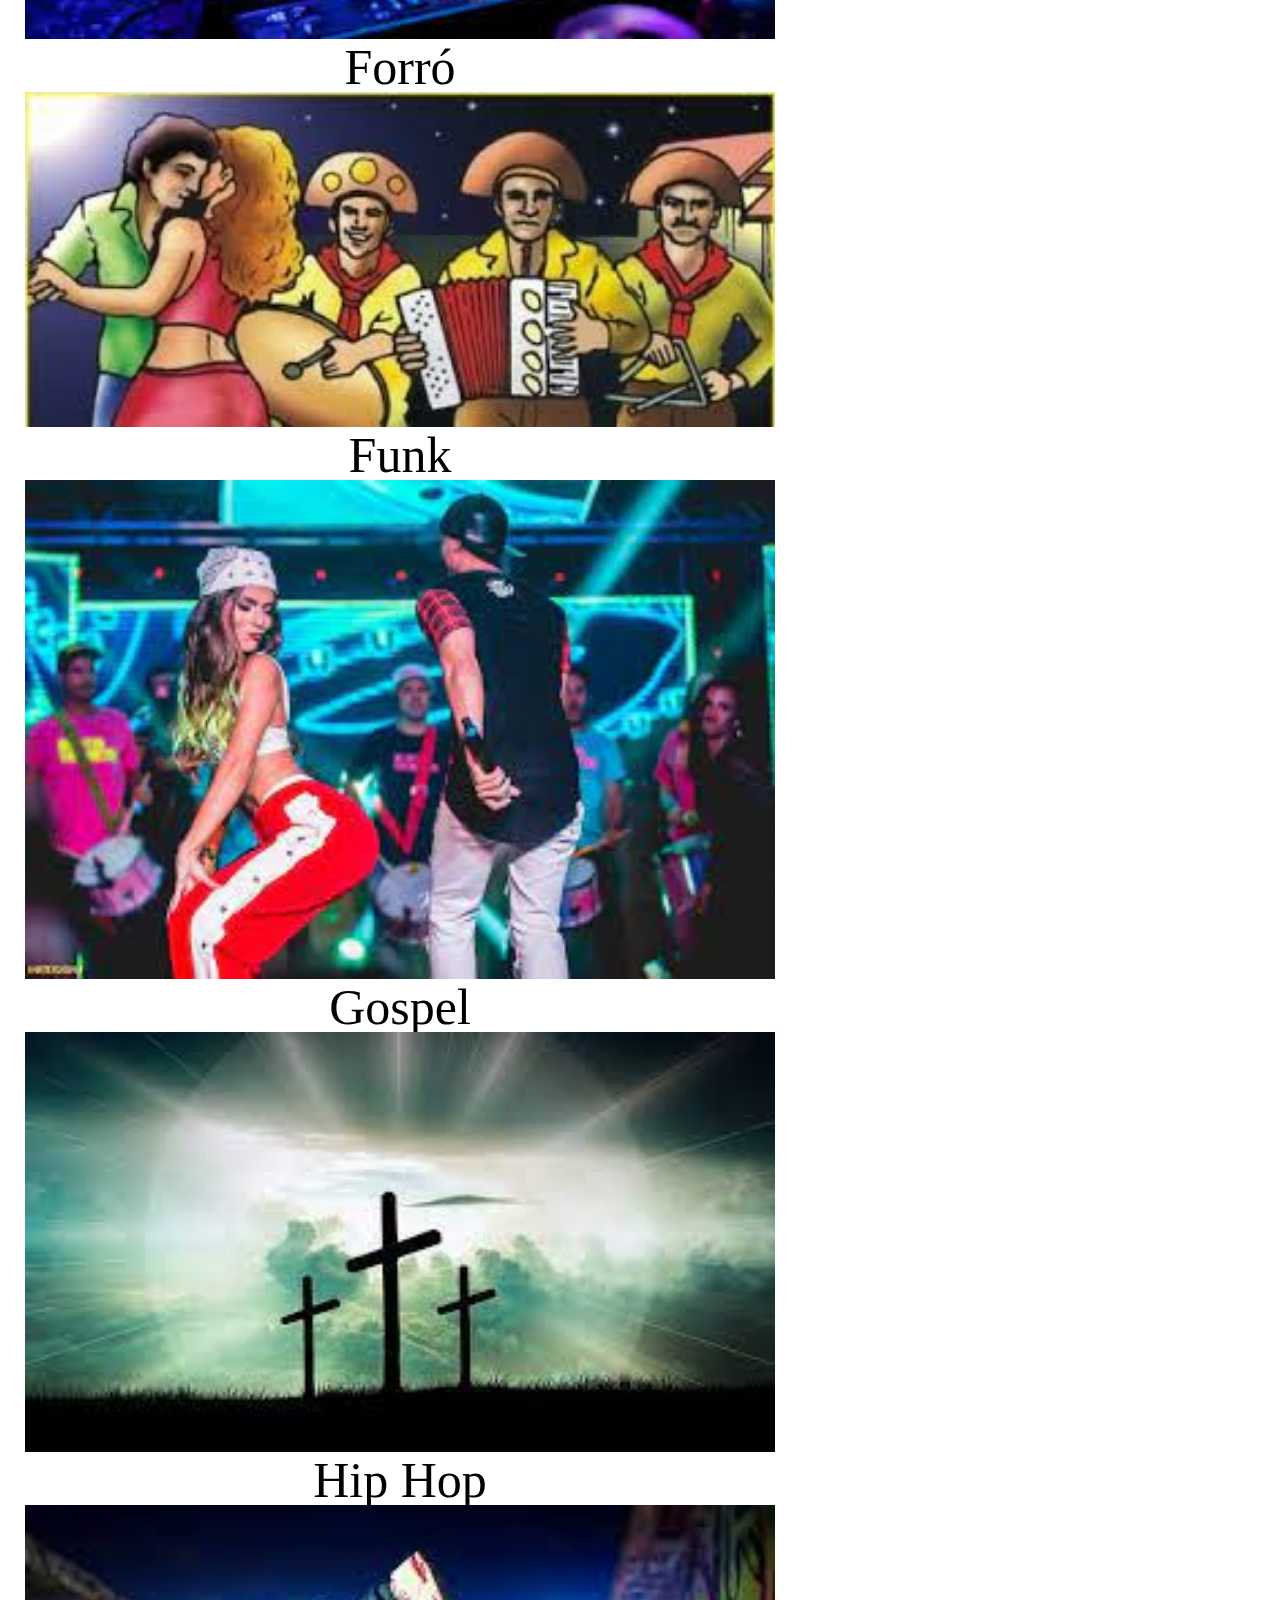
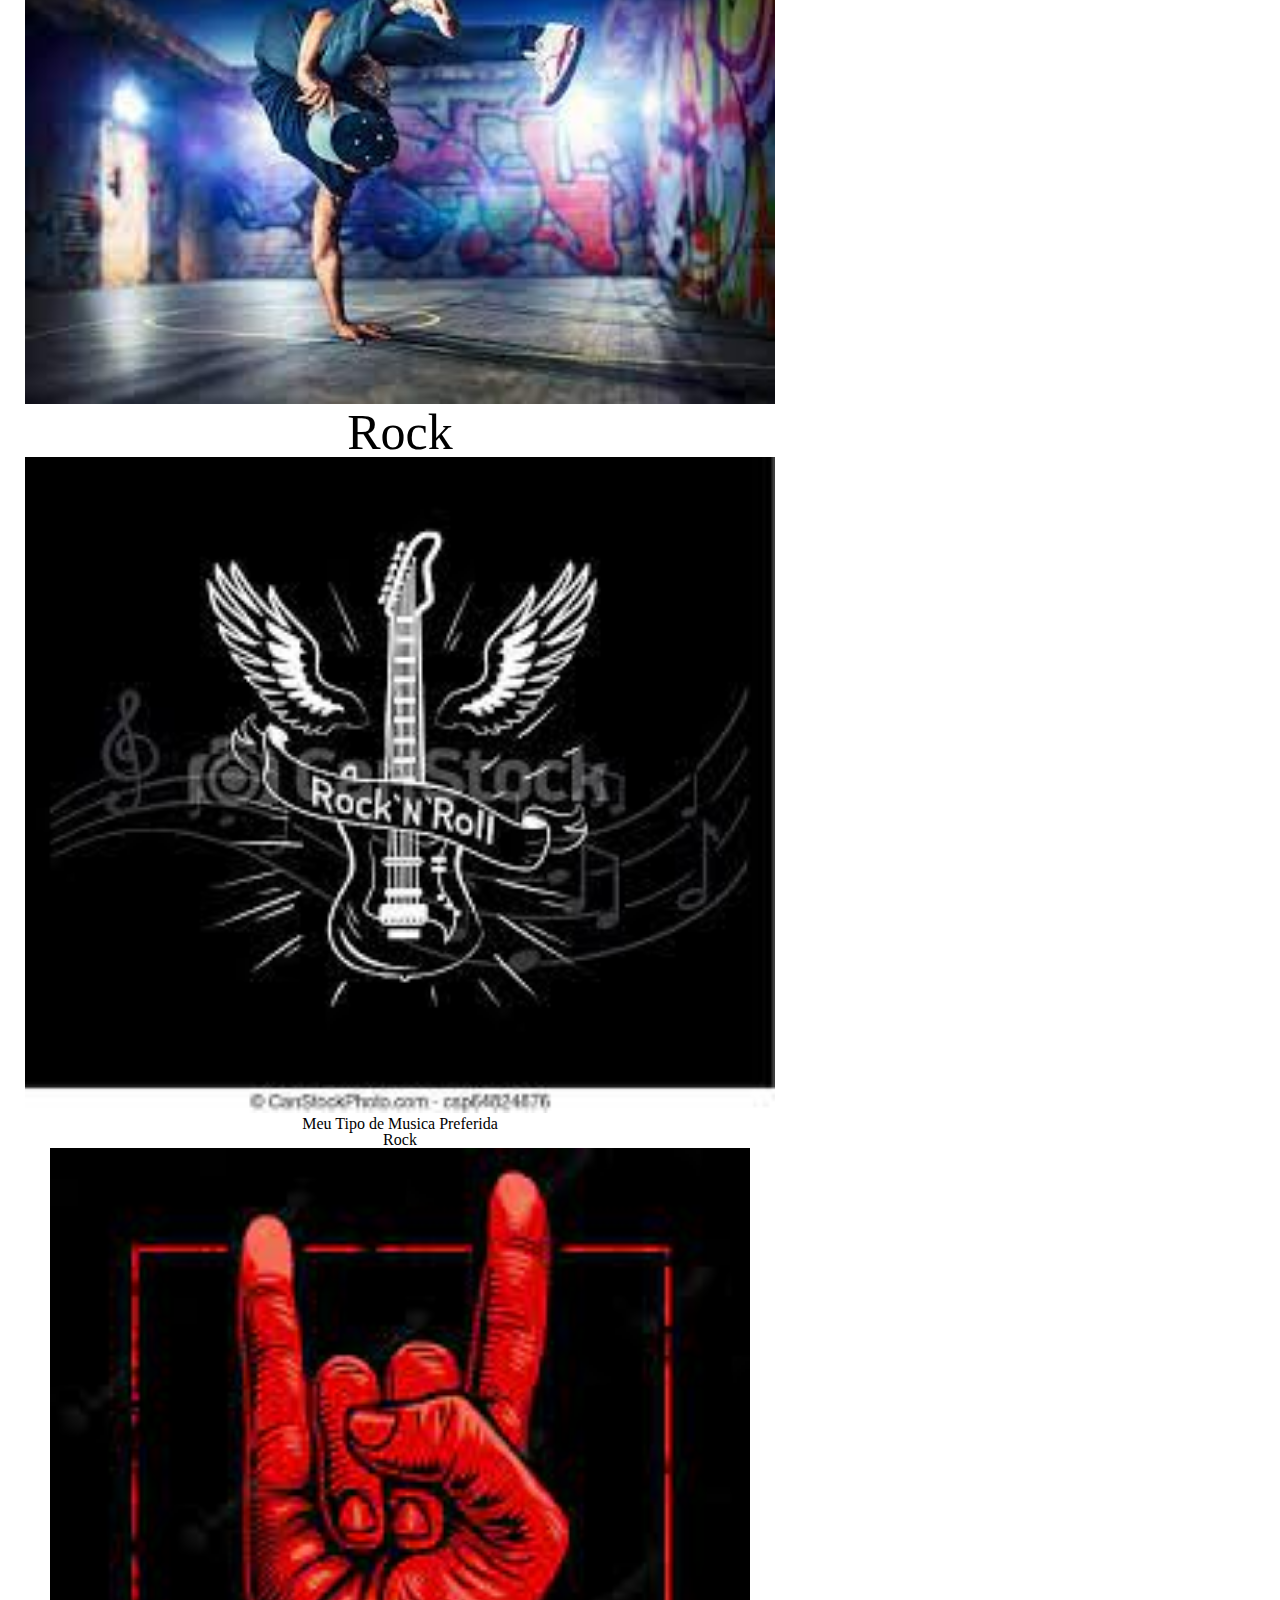
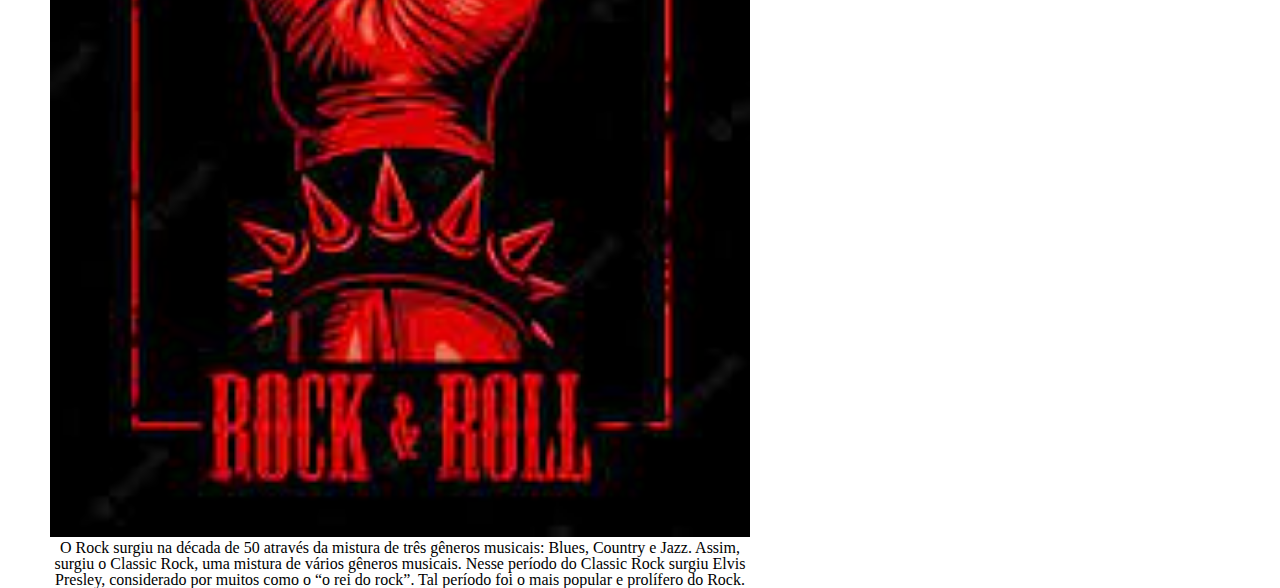
==== commit 6f951a58: "Update index.html" ====
--- a/index.html
+++ b/index.html
@@ -3,6 +3,7 @@
 <head>
     <meta charset="UTF-8">
     <link rel="stylesheet" href="style.css">
+    <link rel="stylesheet" href="reset.css">
     <title>Musica</title>
 </head>
 <body>
